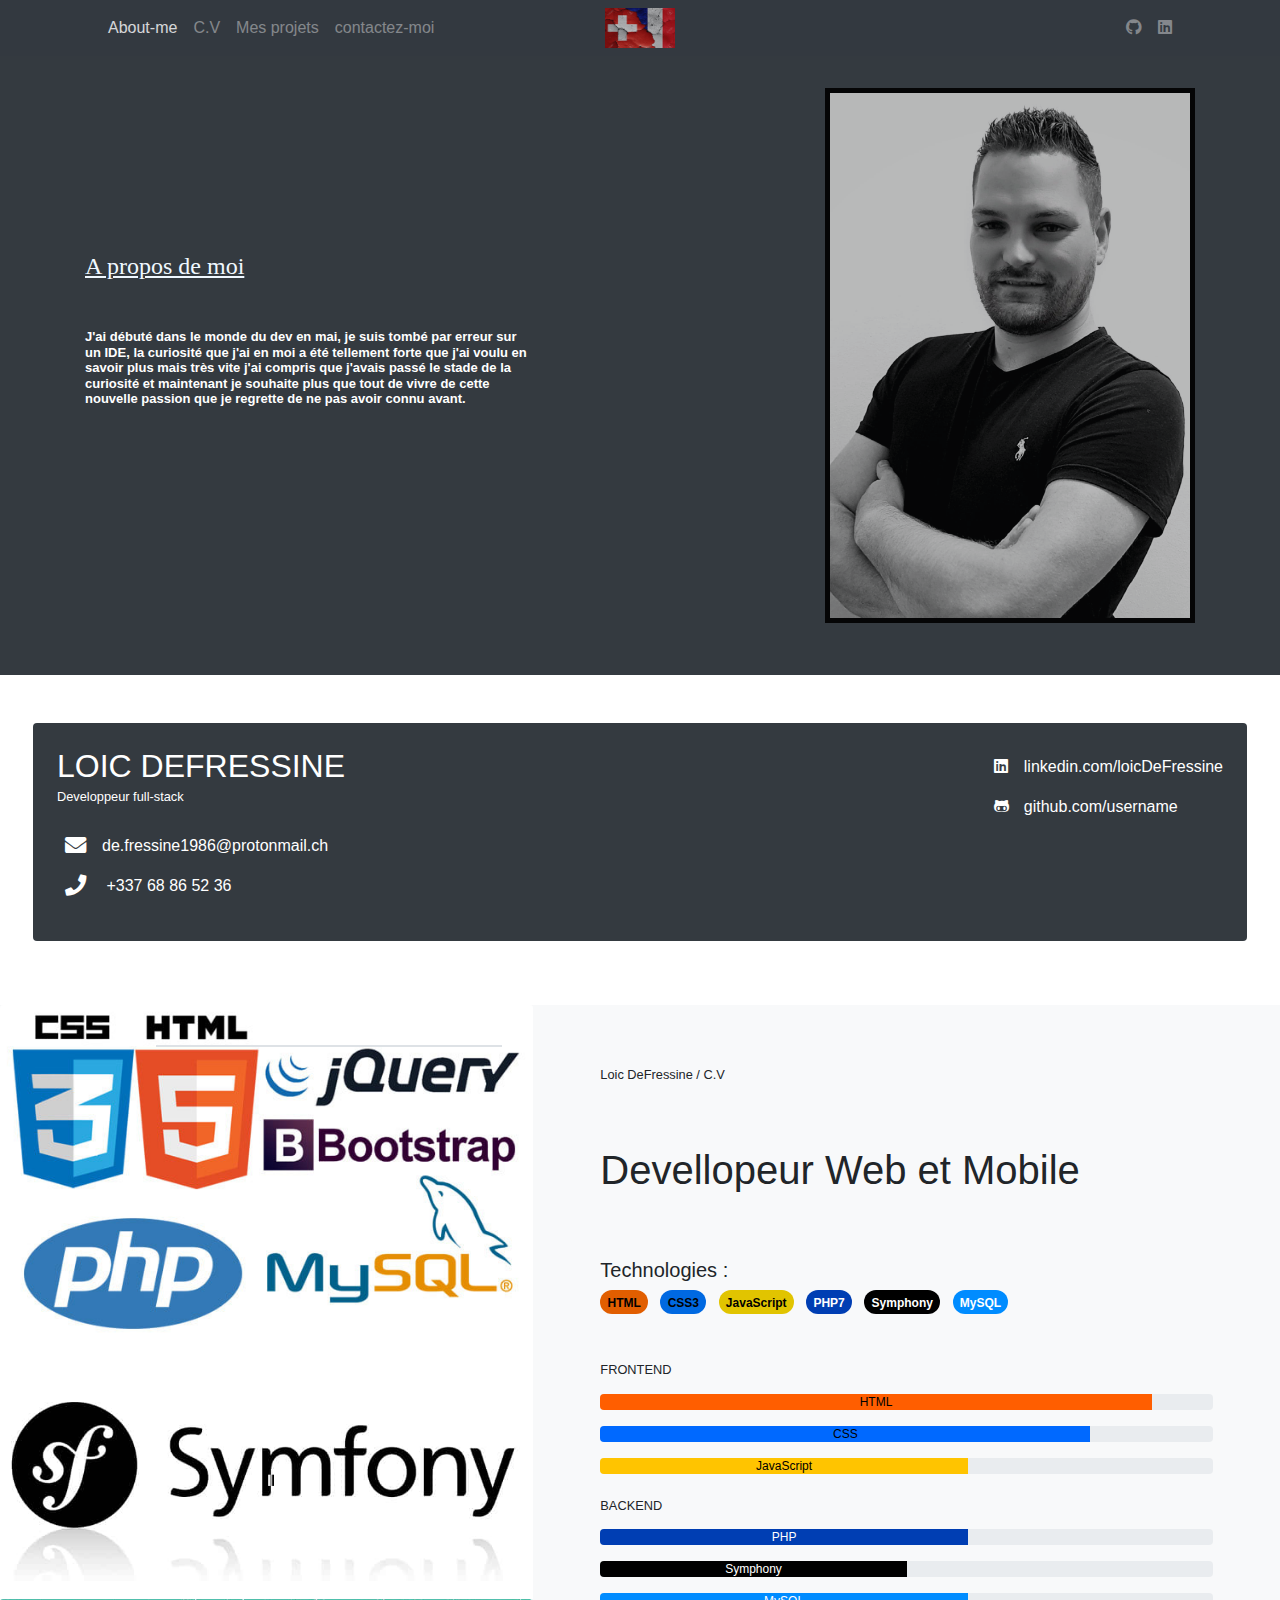
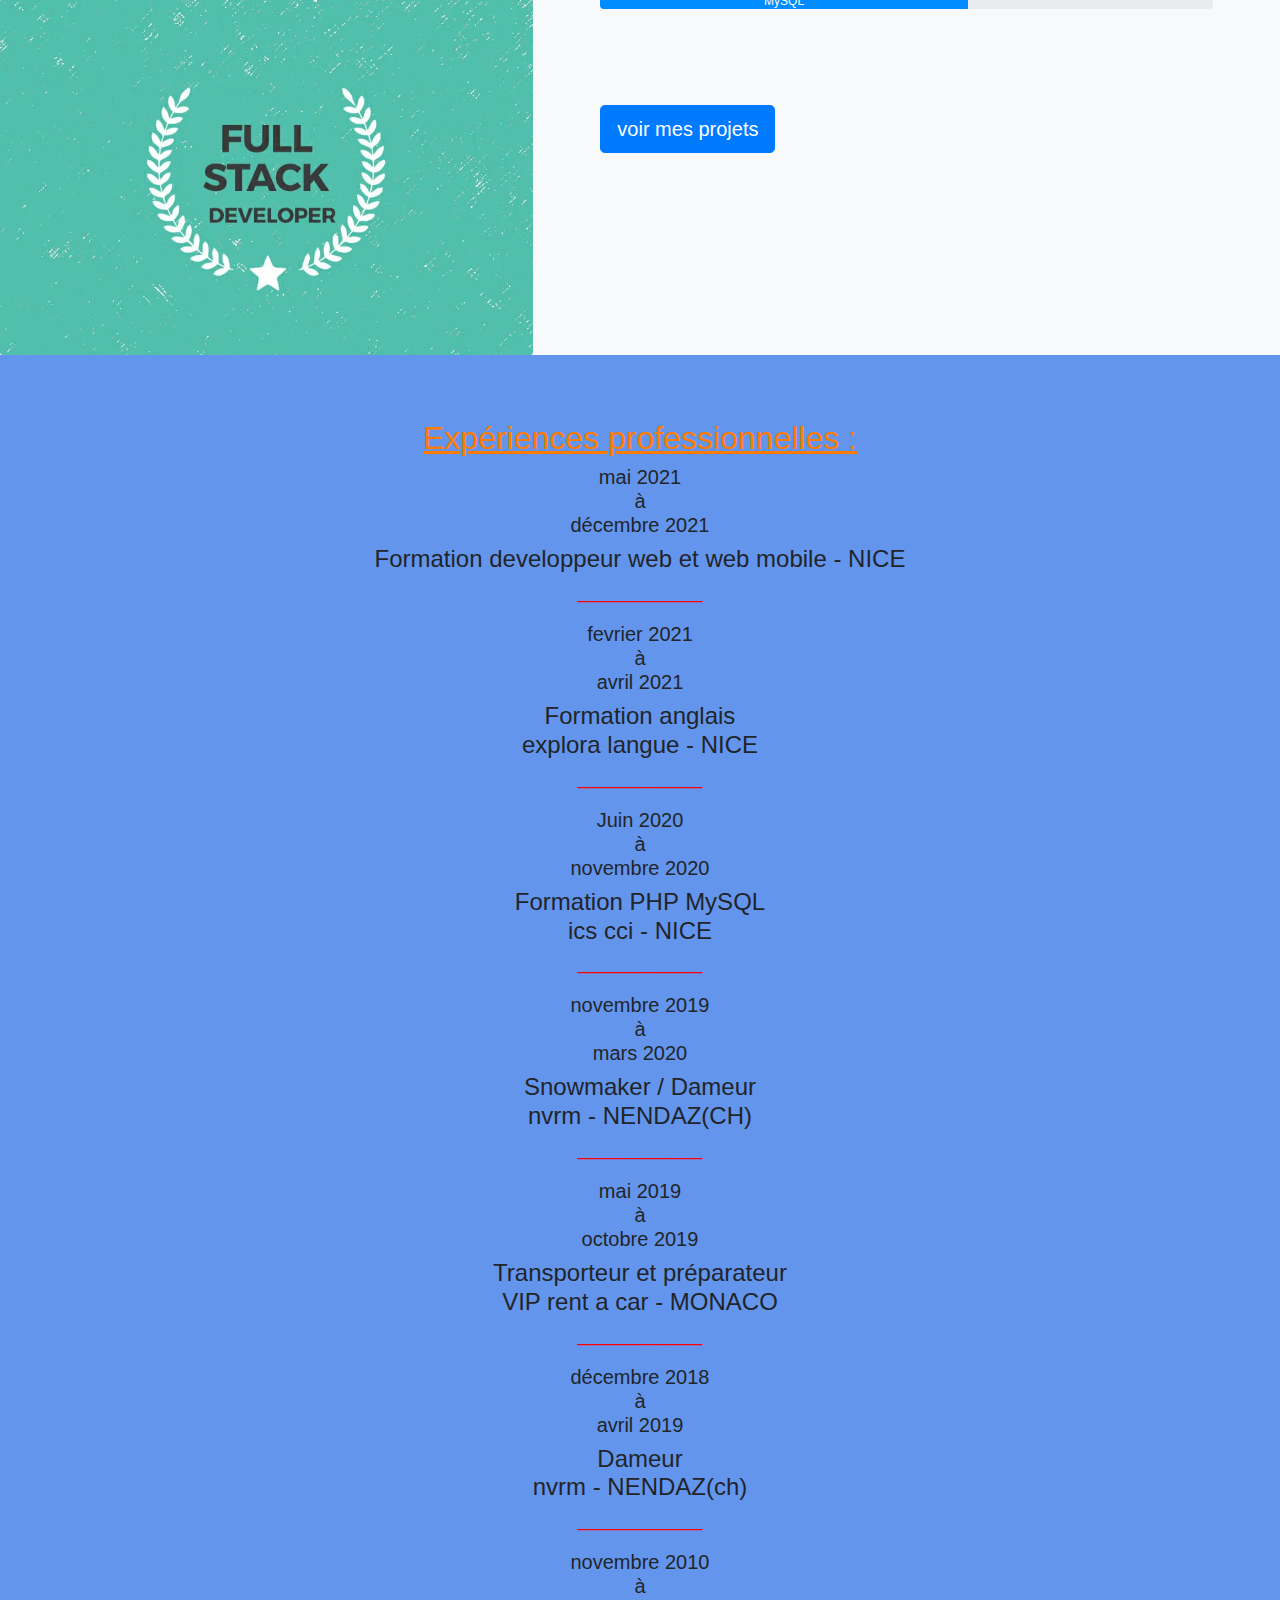
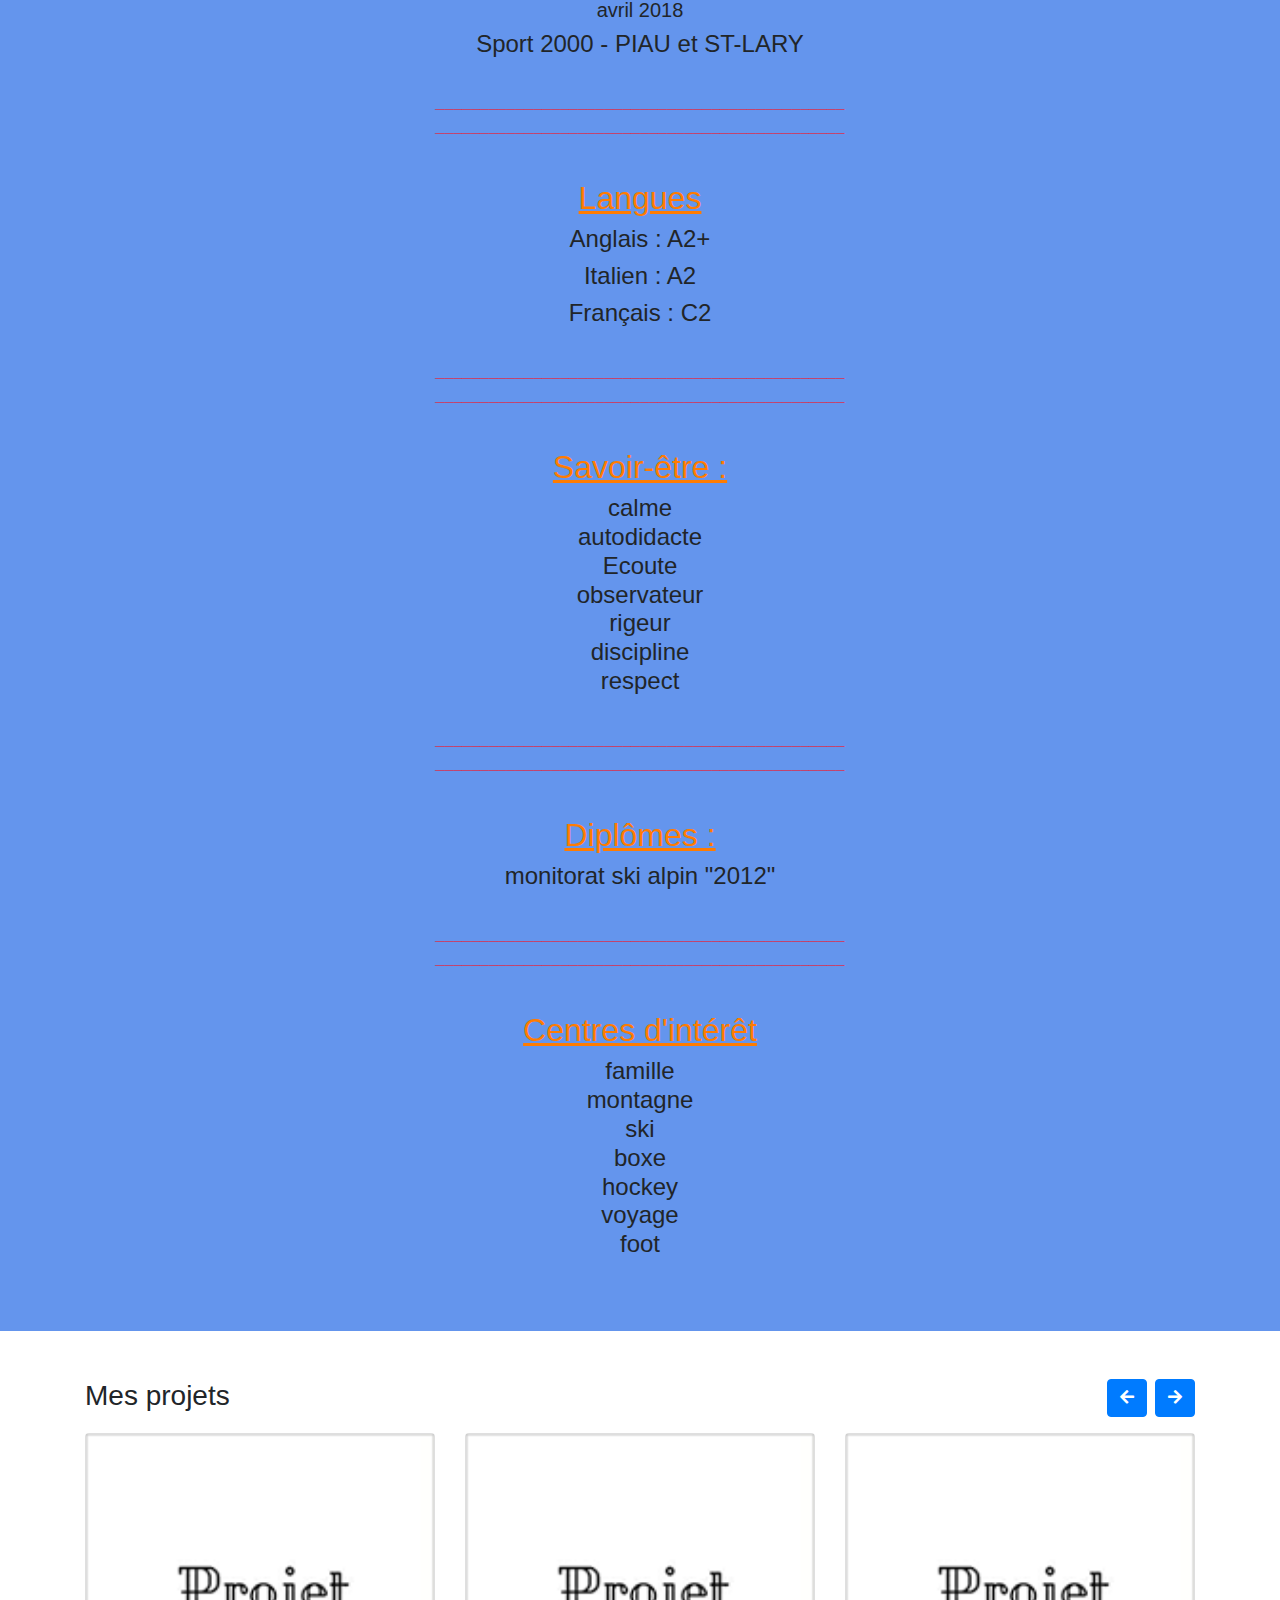
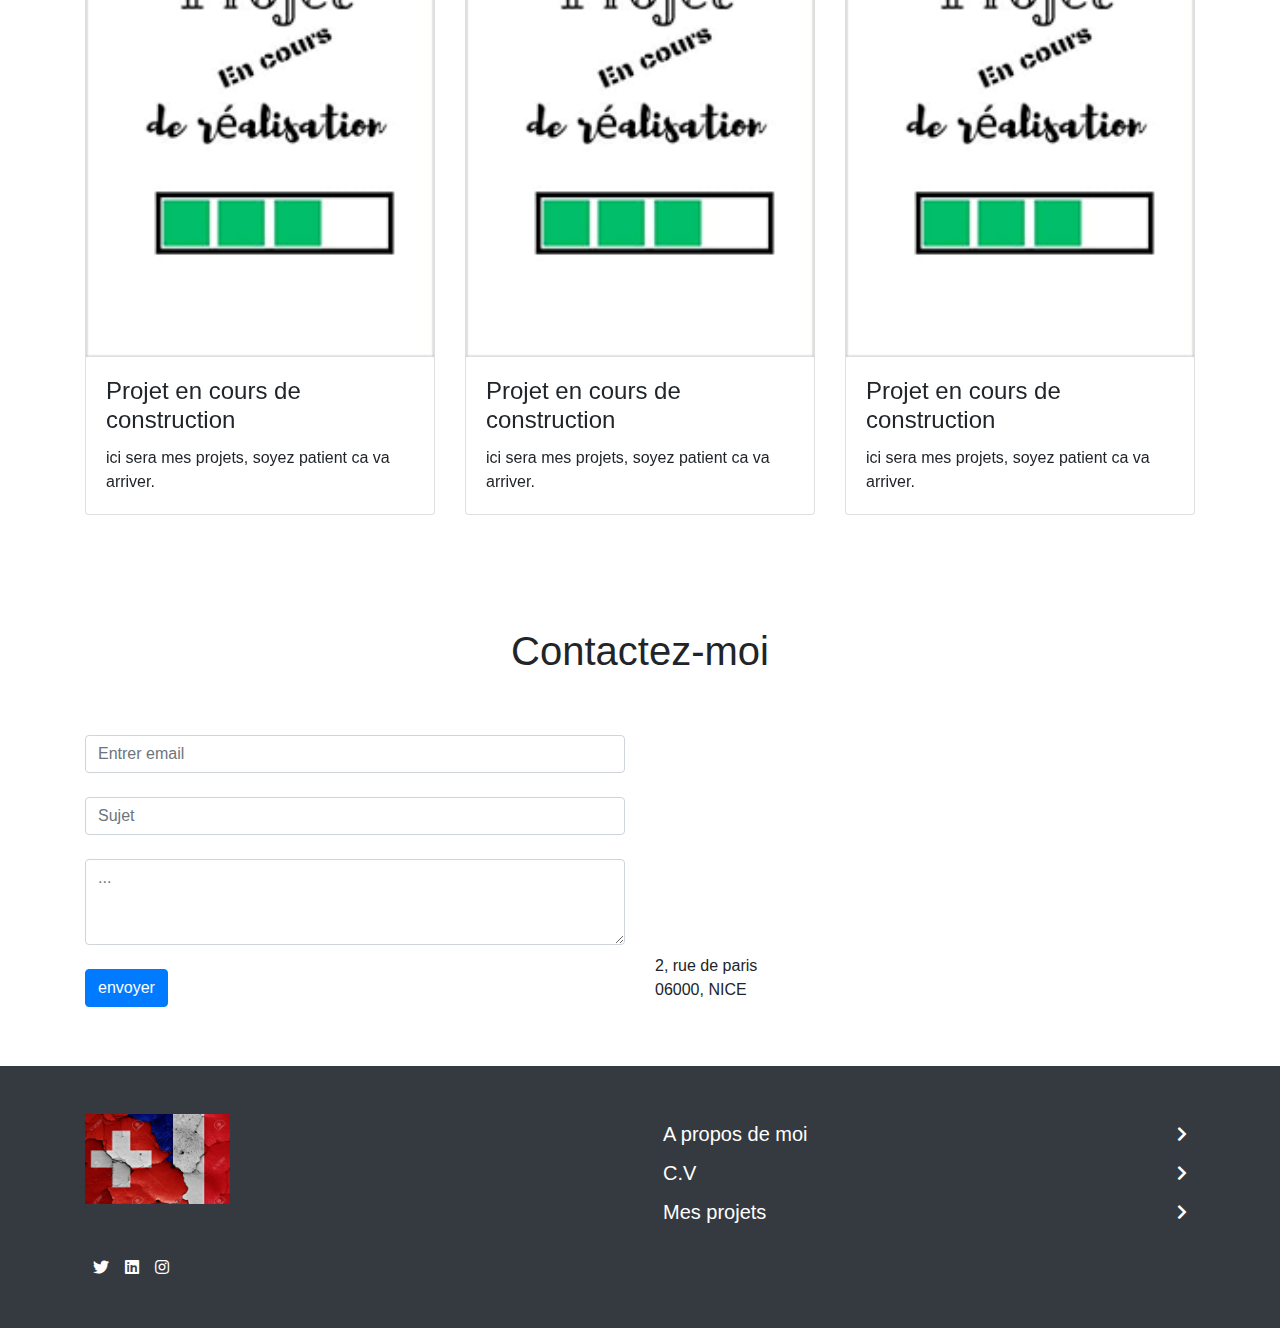
==== cv-loic-bootstrap.html @ dcf383c8 "first commit" ====
<!DOCTYPE html>
<html id="html1">
  <head>
    <meta charset="UTF-8">
    <title>C.V Loic DeFressine</title>
    <head>
      <meta charset="utf-8">
      <meta name="viewport" content="width=device-width, initial-scale=1, shrink-to-fit=no">
      <meta name="description" content="">
      <meta name="author" content="">
      <link rel="stylesheet" href="style.css">
      <link rel="icon" href="favicon.ico">
      <link rel="stylesheet" href=" https://stackpath.bootstrapcdn.com/bootstrap/4.1.3/css/bootstrap.min.css ">
      <link rel="stylesheet" href="https://use.fontawesome.com/releases/v5.2.0/css/all.css">

      <!-- Plugins -->
    </head>
    <body>
      <nav id="nav" class="navbar navbar-dark bg-dark navbar-expand-md ">
        <div class="container">
          <button class="navbar-toggler" type="button" data-toggle="collapse" data-target="#navbarNav10" aria-controls="navbarNav10" aria-expanded="false" aria-label="Toggle navigation">
            <span class="navbar-toggler-icon"></span>
          </button>
          <div class="col-4 col-sm-2 text-center order-lg-6">
            <a href="#">
              <img src="franco-suisse.jpg" height="40" width="70" alt="image">
            </a>
          </div>
          <div id="navbar-haut" class="collapse navbar-collapse col-12 col-md-5 order-lg-1" id="navbarNav10">
            <ul class="navbar-nav col-5">
              <li class="nav-item active">
                <a class="nav-link" href="#"> About-me<span class="sr-only">(current)</span></a>
              </li>
              <li class="nav-item">
                <a class="nav-link" href="#ancre1">C.V</a>
              </li>
              <li class="nav-item">
                <a class="nav-link" href="#mesProjets">Mes projets</a>
              </li>
              <li class="nav-item">
                <a class="nav-link" href="#contacterMoi">contactez-moi</a>
              </li>
            </ul>
          </div>
          <ul class="navbar-nav justify-content-end col-sm-5 order-lg-12 d-none d-md-flex">
            <!-- <li class="nav-item">
              <a class="nav-link" href="#">
                <i class="fab fa-twitter"></i>
              </a>
            </li> -->
            <li class="nav-item">
              <a class="nav-link" href="#">
                <i class="fab fa-github"></i>
              </a>
            <!-- </li>
            <li class="text-white mx-2">
              <a href="https://www.linkedin.com/in/de-fressine-loic-98abb7186">
                <i class="fab fa-linkedin text-white"></i>
              </a>
            </li> -->
            <li class="nav-item">
              <a class="nav-link" href="https://www.linkedin.com/in/de-fressine-loic-98abb7186">
                <i class="fab fa-linkedin"></i>
              </a>
            </li>
          </ul>
        </div>
      </nav>
      <section class="pt-5 pb-0 mt-0 align-items-center d-flex bg-dark cover ov-hidden" style="background-size: cover; min-height: 75vh; background-image: url(&quot;https://images.unsplash.com/photo-1477346611705-65d1883cee1e?ixlib=rb-0.3.5&amp;q=80&amp;fm=jpg&amp;crop=entropy&amp;cs=tinysrgb&amp;w=1980&amp;fit=max&amp;ixid=eyJhcHBfaWQiOjMyMDc0fQ&amp;s=c0d43804e2c7c93143fe8ff65398c8e9&quot;);">
        <div class="container  ">
          <div class="row align-items-center justify-content-between">
            <div class="col-12 col-md-5 pb-5 ">
              <h1 id="aProposDeMoi">A propos de moi</h1>
              <h1 id="aProposDeMoi1" class="  text-white mb-3 mt-5"><strong>J'ai débuté dans le monde du dev en mai, je suis tombé par erreur sur un IDE, la curiosité que j'ai en moi a été tellement forte que j'ai voulu en savoir plus mais très vite j'ai compris que j'avais passé le stade de la curiosité et maintenant je souhaite plus que tout de vivre de cette nouvelle passion que je regrette de ne pas avoir connu avant.</strong></h1>
              <!-- <div class=" d-flex mt-3 mb-1">
                <a class="btn btn-primary btn-raised  btn-lg   mt-md-3 " href="#" role="button">Download Now</a>
              </div> -->
            </div>
            <div id="photo-1" class="col-12 col-md-6   mt-4  ">
              <img id="photo2" alt="image" class="img-fluid d-block mx-auto" src="loulou.jpg">
            </div>
          </div>
        </div>
      </section>
      <div id="ancre1"></div>
      <section class="pt-5 pb-5 pl-5 pr-5">
        <div class="container"></div>
          <div class="row mb-2">
            <div class="media  text-center text-md-left flex-column bg-dark shadow-lg rounded overflow-hidden text-white flex-md-row justify-content-md-around w-100">
              <!-- <img class="mt-3 mt-md-0 mr-md-3 img-fluid mx-auto" src="loic.asso.jpg" alt=""> -->
              <div class="media-body p-4 d-flex flex-column flex-md-row mx-auto mx-lg-0">
                <div class="">
                  <h2 class=" mt-0 mb-1 text-uppercase">Loic DeFressine</h2>
                  <h3 class="mb-3 mb-4 small">Developpeur full-stack</h3>
                  <ul class="list-unstyled">
                    <li class="mb-2">
                      <a class="text-white" href="mailto:de.fressine1986@protonmail.ch">
                        <i class="fa fa-envelope mr-2 p-2 fa-lg"></i>de.fressine1986@protonmail.ch</a>
                    </li>
                    <li>
                      <a class="text-white" href="tel:+337-68-86-52-36">
                        <i class="fa fa-phone mr-2 p-2 fa-lg"></i> +337 68 86 52 36</a>
                    </li>
                  </ul>
                </div>
                <div class="secondary-info ml-md-auto mt-2">
                  <ul class=" list-unstyled">
                    <li class="mb-3">
                      <a class="text-white" href="https://www.linkedin.com/in/de-fressine-loic-98abb7186"><span class="fa-container text-center mr-2"><i class="fab fa-linkedin fa-fw"></i> </span>linkedin.com/loicDeFressine</a>
                    </li>
                    <li class="mb-3">
                      <a class="text-white" href="#"><span class="fa-container text-center mr-2"><i class="fab fa-github-alt fa-fw"></i> </span>github.com/username</a>
                    </li>
                    <!-- <li class="mb-3">
                      <a class="text-white" href="#"><span class="fa-container text-center mr-2"> <i class="fab fa-codepen fa-fw"></i> </span>codepen.io/username/</a>
                    </li>
                    <li>
                      <a class="text-white" href="#"><span class="fa-container text-center mr-2"><i class="fa fa-globe"></i> </span>yourwebsite.com</a>
                    </li> -->
                  </ul>
                </div>
              </div>
            </div>
          </div>
        </div>
      </section>
      <section class="pt-2 pb-0">
        <div class="container-fluid m-0 ">
          <div class="row d-md-flex-row  overflow-hidden">
            <div class="col-md-5  p-0 col-12 bg-light d-flex overflow-hidden ">
              <div class="card p-0   w-100 h-100 text-light   border-0 ">
                  <img class="card-img h-100 w-100" src="use-html-css-php-and-mysql-to-develop-your-website.jfif"
                  alt="Card image">
                  <img class="card-img h-100 w-100" src="logo-symfony-2.jpg"
                  alt="Card image">
                  <img class="card-img h-100 w-100" src="Blog_Full-stack-dev.jpg.webp"
                  alt="Card image">
                <div class="card-img-overlay p-1 p-md-3    ">
                  <div class="position-relative  w-100 h-25  d-flex">
                    <div class="container-fluid align-self-start   mt-2 mb-2">
                      <div class="row">
                        <div class="col-5 col-md-3">
                          <h4 class="mt-1"></h4>
                        </div>
                        <div class="col-md-9 col-7 text-right">
                          <div class="row align-items-center">
                            <div class="col-12 align-self-center">
                              <hr class="border border-border-light mt-3">
                            </div>
                          </div>
                        </div>
                      </div>
                    </div>
                  </div>
                  <div class="position-relative  w-100 h-50  d-flex">
                    <div class="container-fluid align-self-center   mt-5 mb-2">
                      <div class="row">
                        <div class="col-12">
                        </div>
                      </div>
                    </div>
                  </div>
                  <div class="position-relative  w-100  h-25 d-flex">
                    <div class="container-fluid align-self-end  mt-5 mb-2">
                      <div class="row">
                        <div class="col-md-6 col-7">
                          <div class=" pt-0 d-inline-block">
                            <!-- <a href="#" role="button" class=" btn btn-link mr-2">
                              <i class="fab fa-twitter fa-lg text-light" aria-hidden="true"></i>
                            </a>
                            <a href="#" role="button" class=" btn btn-link mr-2">
                              <i class="fab fa-facebook fa-lg text-light" aria-hidden="true"></i>
                            </a> -->
                            <!-- <a href="#" role="button" class=" btn btn-link mr-2">
                              <i class="fab fa-linkedin fa-lg text-light" aria-hidden="true"></i>
                            </a> -->
                          </div>
                        </div>
                        <!-- <div class="col-md-6 col-5 text-right">
                          <a href="#" class="btn btn-outline-light">Hire me now</a>
                        </div> -->
                      </div>
                    </div>
                  </div>
                </div>
              </div>
            </div>
            <div class="col-md-7  pb-5 overflow-hidden bg-light">
              <div class="container-fluid p-md-1 d-flex align-items-center h-100">
                <div class="row justify-content-center align-items-center h-100">
                  <div class="col-md-12  pt-5 pt-md-1 pb-5 overflow-hidden bg-light">
                    <div class="container-fluid p-md-5 d-flex  h-100">
                      <div class="row justify-content-md-start align-items-center">
                        <div class="col-md-12">
                          <h3 class="small">Loic DeFressine / C.V</h3>
                          <h1 class="  mb-5 pt-md-2 pt-sm-4"><!--Mon experience de-->
                            <br>Devellopeur <!--&amp;--> Web et Mobile </h1>
                          <!-- <p>zone de texte</p> -->
                          <h5 class="pt-3">Technologies :</h5>
                          <ul class="list-inline">
                            <li id="badge-html" class="list-inline-item"><span class="badge  badge-pill">HTML</span></li>
                            <li id="badge-css3" class="list-inline-item"><span class="badge  badge-pill">CSS3</span></li>
                            <li id="badge-js" class="list-inline-item"><span class="badge  badge-pill">JavaScript</span></li>
                            <li id="badge-php" class="list-inline-item"><span class="badge  badge-pill">PHP7</span></li>
                            <li id="badge-symphony" class="list-inline-item"><span class="badge  badge-pill">Symphony</span></li>
                            <li id="badge-mysql" class="list-inline-item"><span class="badge  badge-pill">MySQL</span></li>
                          </ul>
                        </div>
                        <div class="col-12 col-md-12 pt-md-2">
                          <h5 class="mt-md-4 mb-3 small text-uppercase">Frontend</h5>
                          <div class="progress mb-3 mt-2">
                            <div id="progress-html" class="progress-bar " role="progressbar" style="width: 90%">
                              <span class="stacked-label">HTML</span>
                            </div>
                          </div>
                          <div  class="progress mb-3 mt-2">
                            <div id="progress-css3" class="progress-bar " role="progressbar" style="width: 80%">
                              <span class="stacked-label">CSS</span>
                            </div>
                          </div>
                          <div class="progress mb-3 mt-2">
                            <div id="progress-js" class="progress-bar " role="progressbar" style="width: 60%">
                              <span class="stacked-label">JavaScript</span>
                            </div>
                          </div>
                          <h5 class="mt-md-4 mb-3 small text-uppercase">Backend</h5>
                          <div class="progress mb-3 mt-2">
                            <div id="progress-php" class="progress-bar " role="progressbar" style="width: 60%">
                              <span class="stacked-label">PHP</span>
                            </div>
                          </div>
                          <div class="progress mb-3 mt-2">
                            <div id="progress-symphony" class="progress-bar " role="progressbar" style="width: 50%">
                              <span class="stacked-label">Symphony</span>
                            </div>
                          </div>
                          <div class="progress mb-3 mt-2">
                            <div id="progress-mysql" class="progress-bar " role="progressbar" style="width: 60%">
                              <span class="stacked-label">MySQL</span>
                            </div>
                          </div>
                          <p class="mt-md-5 mt-5 mb-5 pt-5">
                            <a href="#mesProjets" class="btn btn-primary btn-lg shadow-lg">voir mes projets</a>
                          </p>
                        </div>
                      </div>
                    </div>
                  </div>
                </div>
              </div>
            </div>
          </div>
        </div>
      </section>
    <div class="xp-pro69" >  
      <div><br/><p style="color:red;"><strong>     </strong></p><br></div>
      <section>
      <!-- <div id="xp_pro"> -->
          <h2 class="xp" style="color: rgb(255, 124, 1)"><u> Expériences professionnelles : </u></h2>
      
          <h5> mai 2021 <br>à<br> décembre 2021</h5>
          <h4> Formation developpeur web et web mobile - NICE</h4>
          <p style="color:red;">______________</p>
          
          <h5> fevrier 2021 <br>à<br> avril 2021</h5>
          <h4> Formation anglais <br> explora langue - NICE</h4>
          <p style="color:red;">______________</p>

          <h5>Juin 2020 <br>à<br> novembre 2020</h5>
          <h4> Formation PHP MySQL <br> ics cci - NICE </h4>
          <p style="color:red;">______________</p>

          <h5> novembre 2019 <br>à<br> mars 2020</br></h5>
          <h4> Snowmaker / Dameur <br> nvrm - NENDAZ(CH)</h4>
          <p style="color:red;">______________</p>

          <h5> mai 2019 <br>à<br> octobre 2019</h5>
          <h4> Transporteur  et préparateur <br> VIP rent a car - MONACO </h4>
          <p style="color:red;">______________</p>

          <h5> décembre 2018 <br>à<br> avril 2019</h5>
          <h4> Dameur <br> nvrm - NENDAZ(ch)</h4>
          <p style="color:red;">______________</p>

          <h5> novembre 2010 <br>à<br> avril 2018</h5>
          <h4> Sport 2000 - PIAU et ST-LARY</h4>
      <!-- </div> -->
      </section>
        <div><br/><p style="color:red;"><strong>______________________________________________<br/>______________________________________________</strong></p><br></div>
        <section >
          <div id="box-langue">
              <div>
                  <h2 class="langue" style="color: rgb(255, 124, 1)"><u> Langues </u></h2>
              </div>
              <div class="niveau">
                  <h4> Anglais :  A2+ </h4>
                  <h4> Italien :  A2 </h4>
                  <h4> Français : C2 </h4>
              </div>
          </div>
        </section>
        <div><br/><p style="color:red;"><strong>______________________________________________<br/>______________________________________________</strong></p><br></div>
      <section>
        <div id="savoir-etre">  
          <h2 class="langue" style="color: rgb(255, 124, 1)"><u> Savoir-être : </u></h2>
          <h4> calme<br> autodidacte<br> Ecoute<br> observateur<br> rigeur<br> discipline<br> respect</h4>
        </div>
      </section>
      <div><br/><p style="color:red;"><strong>______________________________________________<br/>______________________________________________</strong></p><br></div>
      <section>
        <div id="diplome">
          <h2 class="langue" style="color: rgb(255, 124, 1)"><u> Diplômes : </u></h2>
          <!-- <h4> CQP agent négociateur immobililer "2014" </h4> -->
          <h4 class="dip1"> monitorat ski alpin "2012" </h4>
        </div>   
      </section>
      <div><br/><p style="color:red;"><strong>______________________________________________<br/>______________________________________________</strong></p><br></div>
      <section>
        <div id="centre-interet">    
          <h2 class="langue" style="color: rgb(255, 124, 1)"><u> Centres d'intérêt </u></h2>
          <h4> famille<br> montagne<br> ski<br> boxe<br> hockey<br> voyage<br> foot</h4>
        </div>  
      </section>
      <div><br/><p style="color:red;"><strong>     </strong></p><br></div>
    </div>
      <!-- <section class="pt-5 pb-5 bg-dark text-white">
        <div class="container">
          <div class="row text-left d-flex align-items-center">
            <div class="col-12 col-md-7 pl-md-5">
              <div class="">
                <h2 class="mb-3">Work Experience</h2>
                <p class="text-h3">Fusce dapibus, tellus ac cursus commodo, tortor mauris condimentum nibh, ut fermentum massa justo sit amet risus. Separated they live in Bookmarksgrove right at the coast of the Semantics</p>
                <p class="text-h3 mt-4">
                  <a href="http://bootstraptor.com">Read More</a>
                </p>
              </div>
            </div>
            <div class="col-12 col-md-5">
              <h4 class="mb-3 ">Skills &amp; Tools</h4>
              <div class="progress mb-3 mt-2">
                <div class="progress-bar" role="progressbar" style="width: 60%">
                  <span class="stacked-label">HTML</span>
                </div>
              </div>
              <div class="progress mb-3 mt-2">
                <div class="progress-bar " role="progressbar" style="width: 70%">
                  <span class="stacked-label">CSS</span>
                </div>
              </div>
              <div class="progress mb-3 mt-2">
                <div class="progress-bar " role="progressbar" style="width: 80%">
                  <span class="stacked-label">JavaScript</span>
                </div>
              </div>
              <div class="progress mb-3 mt-2">
                <div class="progress-bar " role="progressbar" style="width: 70%">
                  <span class="stacked-label">PHP</span>
                </div>
              </div>
            </div>
          </div>
        </div>
      </section>
      <section class="pt-5 pb-5">
        <div class="container">
          <div class="row align-items-center">
            <div class="col-md-3 text-center">
              <a class="w-100 h-100 d-block " href="#">
                <img src="http://via.placeholder.com/320/5fa9f8/fff" style="" class="rounded img-fluid shadow">
              </a>
            </div>
            <div class="col-md-6">
              <h3 class="mb-3 mt-3">About me</h3>
              <p>Lorem ipsum dolor sit amet, consectetur adipiscing elit. Duis pharetra varius quam sit amet vulputate. Quisque mauris augue, molestie tincidunt condimentum vitae, gravida a libero. Aenean sit amet felis dolor, in sagittis nisi. Sed ac orci
                quis tortor imperdiet venenatis. Duis elementum auctor accumsan. Aliquam in felis sit amet augue.</p>
              <h5 class="">Technologies used:</h5>
              <ul class="list-inline">
                <li class="list-inline-item"><span class="badge badge-primary badge-pill">Angular</span></li>
                <li class="list-inline-item"><span class="badge badge-primary badge-pill">Python</span></li>
                <li class="list-inline-item"><span class="badge badge-primary badge-pill">jQuery</span></li>
                <li class="list-inline-item"><span class="badge badge-primary badge-pill">Webpack</span></li>
                <li class="list-inline-item"><span class="badge badge-primary badge-pill">HTML/SASS</span></li>
                <li class="list-inline-item"><span class="badge badge-primary badge-pill">PostgresSQL</span></li>
              </ul>
            </div>
            <div class="col-12 col-md-3">
              <h5 class="mb-3 ">Skills &amp; Tools</h5>
              <div class="progress mb-3 mt-2">
                <div class="progress-bar" role="progressbar" style="width: 60%">
                  <span class="stacked-label">HTML</span>
                </div>
              </div>
              <div class="progress mb-3 mt-2">
                <div class="progress-bar " role="progressbar" style="width: 70%">
                  <span class="stacked-label">CSS</span>
                </div>
              </div>
              <div class="progress mb-3 mt-2">
                <div class="progress-bar " role="progressbar" style="width: 80%">
                  <span class="stacked-label">JavaScript</span>
                </div>
              </div>
              <div class="progress mb-3 mt-2">
                <div class="progress-bar " role="progressbar" style="width: 60%">
                  <span class="stacked-label">Pyton</span>
                </div>
              </div>
              <div class="progress mb-3 mt-2">
                <div class="progress-bar " role="progressbar" style="width: 80%">
                  <span class="stacked-label">NodeJs</span>
                </div>
              </div>
              <div class="progress mb-3 mt-2">
                <div class="progress-bar " role="progressbar" style="width: 70%">
                  <span class="stacked-label">PHP</span>
                </div>
              </div>
            </div>
          </div>
        </div>
        <div class=" " style=" ">
        </div>
      </section> -->
      <div id="mesProjets"></div>
      <section  class="pt-5 pb-5">
        <div class="container">
          <div class="row">
            <div class="col-6">
              <h3 class="mb-3">Mes projets</h3>
            </div>
            <div class="col-6 text-right">
              <a class="btn btn-primary mb-3 mr-1" href="#carouselExampleIndicators2" role="button" data-slide="prev">
                <i class="fa fa-arrow-left"></i>
              </a>
              <a class="btn btn-primary mb-3 " href="#carouselExampleIndicators2" role="button" data-slide="next">
                <i class="fa fa-arrow-right"></i>
              </a>
            </div>
            <div class="col-12">
              <div id="carouselExampleIndicators2" class="carousel slide" data-ride="carousel">
                <div class="carousel-inner">
                  <div class="carousel-item">
                    <div class="row">
                      <div class="col-md-4 mb-3">
                        <div class="card">
                          <img class="img-fluid" alt="100%x280" src="projet-en-cours.png">
                          <div class="card-body">
                            <h4 class="card-title">Projet en cours de construction</h4>
                            <p class="card-text">ici sera mes projets, soyez patient ca va arriver.</p>
                          </div>
                        </div>
                      </div>
                      <div class="col-md-4 mb-3">
                        <div class="card">
                          <img class="img-fluid" alt="100%x280" src="projet-en-cours.png">
                          <div class="card-body">
                            <h4 class="card-title">Projet en cours de construction</h4>
                            <p class="card-text">ici sera mes projets, soyez patient ca va arriver.</p>
                          </div>
                        </div>
                      </div>
                      <div class="col-md-4 mb-3">
                        <div class="card">
                          <img class="img-fluid" alt="100%x280" src="projet-en-cours.png">
                          <div class="card-body">
                            <h4 class="card-title">Projet en cours de construction</h4>
                            <p class="card-text">ici sera mes projets, soyez patient ca va arriver.</p>
                          </div>
                        </div>
                      </div>
                    </div>
                  </div>
                  <div class="carousel-item active">
                    <div class="row">
                      <div class="col-md-4 mb-3">
                        <div class="card">
                          <img class="img-fluid" alt="100%x280" src="projet-en-cours.png">
                          <div class="card-body">
                            <h4 class="card-title">Projet en cours de construction</h4>
                            <p class="card-text">ici sera mes projets, soyez patient ca va arriver.</p>
                          </div>
                        </div>
                      </div>
                      <div class="col-md-4 mb-3">
                        <div class="card">
                          <img class="img-fluid" alt="100%x280" src="projet-en-cours.png">
                          <div class="card-body">
                            <h4 class="card-title">Projet en cours de construction</h4>
                            <p class="card-text">ici sera mes projets, soyez patient ca va arriver.</p>
                          </div>
                        </div>
                      </div>
                      <div class="col-md-4 mb-3">
                        <div class="card">
                          <img class="img-fluid" alt="100%x280" src="projet-en-cours.png">
                          <div class="card-body">
                            <h4 class="card-title">Projet en cours de construction</h4>
                            <p class="card-text">ici sera mes projets, soyez patient ca va arriver.</p>
                          </div>
                        </div>
                      </div>
                    </div>
                  </div>
                  <div class="carousel-item">
                    <div class="row">
                      <div class="col-md-4 mb-3">
                        <div class="card">
                          <img class="img-fluid" alt="100%x280" src="projet-en-cours.png">
                          <div class="card-body">
                            <h4 class="card-title">Projet en cours de construction</h4>
                            <p class="card-text">ici sera mes projets, soyez patient ca va arriver.</p>
                          </div>
                        </div>
                      </div>
                      <div class="col-md-4 mb-3">
                        <div class="card">
                          <img class="img-fluid" alt="100%x280" src="projet-en-cours.png">
                          <div class="card-body">
                            <h4 class="card-title">Projet en cours de construction</h4>
                            <p class="card-text">ici sera mes projets, soyez patient ca va arriver.</p>
                          </div>
                        </div>
                      </div>
                      <div class="col-md-4 mb-3">
                        <div class="card">
                          <img class="img-fluid" alt="100%x280" src="projet-en-cours.png">
                          <div class="card-body">
                            <h4 class="card-title">Projet en cours de construction</h4>
                            <p class="card-text">ici sera mes projets, soyez patient ca va arriver.</p>
                          </div>
                        </div>
                      </div>
                    </div>
                  </div>
                </div>
              </div>
            </div>
          </div>
        </div>
      </section>
      <section id="contacterMoi" class="pt-5 pb-5">
        <div class="container">
          <div class="row text-center justify-content-center">
            <div class="col-12 col-md-8 col-lg-7">
              <h1>Contactez-moi</h1>
              <p class="text-h3 mt-3 mb-5"></p>
            </div>
          </div>
          <div class="row">
            <div class="col-12 col-md-8 col-lg m-auto">
              <form>
                <div class="row">
                  <div class="col">
                    <input type="email" class="form-control" placeholder="Entrer email">
                  </div>
                </div>
                <div class="row mt-4">
                  <div class="col">
                    <input type="email" class="form-control" placeholder="Sujet">
                  </div>
                </div>
                <div class="row mt-4">
                  <div class="col">
                    <textarea class="form-control" name="message" rows="3" placeholder="..."></textarea>
                  </div>
                </div>
                <div class="row mt-4">
                  <div class="col">
                    <button type="submit" class="btn btn-primary">envoyer</button>
                  </div>
                </div>
              </form>
            </div>

            <div class="col-12 col-md-8 col-lg pt-5 m-auto pt-lg-0">
              <iframe class="mb-4" src="https://www.google.com/maps/embed?pb=!1m18!1m12!1m3!1d2884.236553521187!2d7.267737115114365!3d43.70563285705721!2m3!1f0!2f0!3f0!3m2!1i1024!2i768!4f13.1!3m3!1m2!1s0x12cddaa927ca643b%3A0x4f7539ef16becc0b!2s2%20Rue%20de%20Paris%2C%2006000%20Nice%2C%20France!5e0!3m2!1sfr!2suk!4v1623537746663!5m2!1sfr!2suk"
                width="100%" height="200" frameborder="0" style="border:0" allowfullscreen=""></iframe>
              <!-- <p><strong>Showroom</strong></p> -->
              <p>
                2, rue de paris
                <br>06000, NICE
              </p>
            </div>
          </div>
        </div>
      </section>
      <section class="mb-0 mt-0">
        <div class="footer text-white">
          <div class="   bg-dark pt-5 pb-5">
            <div class="container">
              <div class="row">
                <div class="col-xl-6 col-lg-5 col-md-4 mb-3 mb-md-0">
                  <a href="#">
                    <img src="franco-suisse.jpg" width="145" height="90" alt="Logo">
                  </a>
                </div>
                <div class="col-xl-6 col-lg-7 col-md-8">
                  <div class="list-group">
                    <a href="#" class="list-group-item p-2 d-flex border-0 justify-content-between align-items-center bg-dark px-0">
                      <div class="d-flex align-items-center">
                        <span class="mb-0 h5 text-white">A propos de moi</span>
                      </div>
                      <i class="fas fa-chevron-right text-white"> </i>
                    </a>
                    <a href="#ancre1" class="list-group-item p-2 border-0 d-flex justify-content-between align-items-center bg-dark px-0">
                      <div class="d-flex align-items-center">
                        <span class="mb-0 h5 text-white">C.V</span>
                      </div>
                      <i class="fas fa-chevron-right text-white"> </i>
                    </a>
                    <a href="#mesProjets" class="list-group-item p-2 border-0 d-flex justify-content-between align-items-center bg-dark px-0">
                      <div class="d-flex align-items-center">
                        <span class="mb-0 h5 text-white">Mes projets</span>
                      </div>
                      <i class="fas fa-chevron-right text-white"> </i>
                    </a>
                  </div>
                  <!-- <ul class="list-unstyled mt-2 mt-md-3">
                    <li class="py-1 pl-2">
                      <a href="#" class="text-white">Support Center</a>
                    </li>
                    <li class="py-1 pl-2">
                      <a href="#" class="text-white">Terms &amp; Conditions</a>
                    </li>
                    <li class="py-1 pl-2">
                      <a href="#" class="text-white">Privacy Policy</a>
                    </li>
                  </ul> -->
                </div>
              </div>
              <div class="row justify-content-between align-items-center mt-3 mt-md-4">
                <div class="col-lg-auto col-12 order-lg-2">
                  <ul class="list-unstyled d-flex mb-lg-0">
                    <!-- <li class="text-white mx-2">
                      <a href="#">
                        <i class="fab fa-facebook text-white"></i>
                      </a>
                    </li> -->
                    <li class="text-white mx-2">
                      <a href="#">
                        <i class="fab fa-twitter text-white"></i>
                      </a>
                    </li>
                    <!-- <li class="text-white mx-2">
                      <a href="#">
                        <i class="fab fa-youtube text-white"></i>
                      </a>
                    </li> -->
                    <li class="text-white mx-2">
                      <a href="https://www.linkedin.com/in/de-fressine-loic-98abb7186">
                        <i class="fab fa-linkedin text-white"></i>
                      </a>
                    </li>
                    <li class="text-white mx-2">
                      <a href="#">
                        <i class="fab fa-instagram text-white"></i>
                      </a>
                    </li>
                  </ul>
                </div>
                <!-- <div class="col order-lg-1">
                  <span class="text-small text-white  ">© 2019 Bootstraptor ABN: 00 000000 000000 and USA License No 0000000000</span>
                </div> -->
              </div>
            </div>
          </div>
        </div>
      </section>

      <!-- jQuery is required -->
      <script src="https://code.jquery.com/jquery-3.2.1.slim.min.js"></script>
      <script src="https://cdnjs.cloudflare.com/ajax/libs/popper.js/1.14.3/umd/popper.min.js"></script>
      <script src="https://stackpath.bootstrapcdn.com/bootstrap/4.1.2/js/bootstrap.min.js"></script>
    </body>
</html>
---- style.css ----
#html1{
    scroll-behavior: smooth;
    
}


#navbar-haut{
    white-space: nowrap;
}
#nav{
    position: fixed;
    width: 100%;
    z-index: 1;
    opacity: 0.8;
} 
#aProposDeMoi{
    font-size: x-large;
    /* font-family: Verdana, Geneva, Tahoma, sans-serif; */
    font-family: cursive;
    color: aliceblue;
    text-decoration: underline;
}
#aProposDeMoi1{
    font-size: small;
    font-family: Verdana, Geneva, Tahoma, sans-serif;
}
#photo-1{
    opacity: 0.9;
    margin-bottom: 4vh;
    max-width: 400px;
    max-height: 650px;
}
#photo2{
    border: solid 5px black;
}
/* .badge-info1{
    background-color: rgb(252, 59, 0), rgb(252, 80, 0);
} */
#progress-html{
    color: rgb(0, 0, 0);
    
    background-color: rgb(255, 94, 0);
}
#progress-css3{
    color: rgb(0, 0, 0);
    background-color: rgb(0, 105, 255);
}
#progress-js{
    color: rgb(0, 0, 0);
    background-color: rgb(255, 196, 0);
}
#progress-php{
    color: rgb(255, 255, 255);
    background-color: rgb(0, 62, 179);
}
#progress-symphony{
    color: rgb(255, 255, 255);
    background-color: rgb(0, 0, 0);
}
#progress-mysql{
    color: rgb(255, 255, 255);
    background-color: rgb(0, 140, 255);
}
#badge-html{
    background-color: rgb(225, 94, 0);
    color: black;
    border-radius: 25px 25px 25px 25px;
}
#badge-css3{
    background-color: rgb(0, 105, 225);
    color: black;
    border-radius: 25px 25px 25px 25px;
}
#badge-js{
    background-color: rgb(225, 196, 0);
    color: black;
    border-radius: 25px 25px 25px 25px;   
}
#badge-php{
    background-color: rgb(0, 62, 179);
    color: rgb(255, 255, 255);
    border-radius: 25px 25px 25px 25px; 
}
#badge-symphony{
    background-color: rgb(0, 0, 0);
    color: rgb(255, 255, 255);
    border-radius: 25px 25px 25px 25px;
}
#badge-mysql{
    background-color: rgb(0, 140, 255);
    color: rgb(255, 255, 255);
    border-radius: 25px 25px 25px 25px;
}
.xp-pro69{
    background-color: rgb(100,149,237);
    /* background: rgb(2,0,36); */

    text-align: center;
}
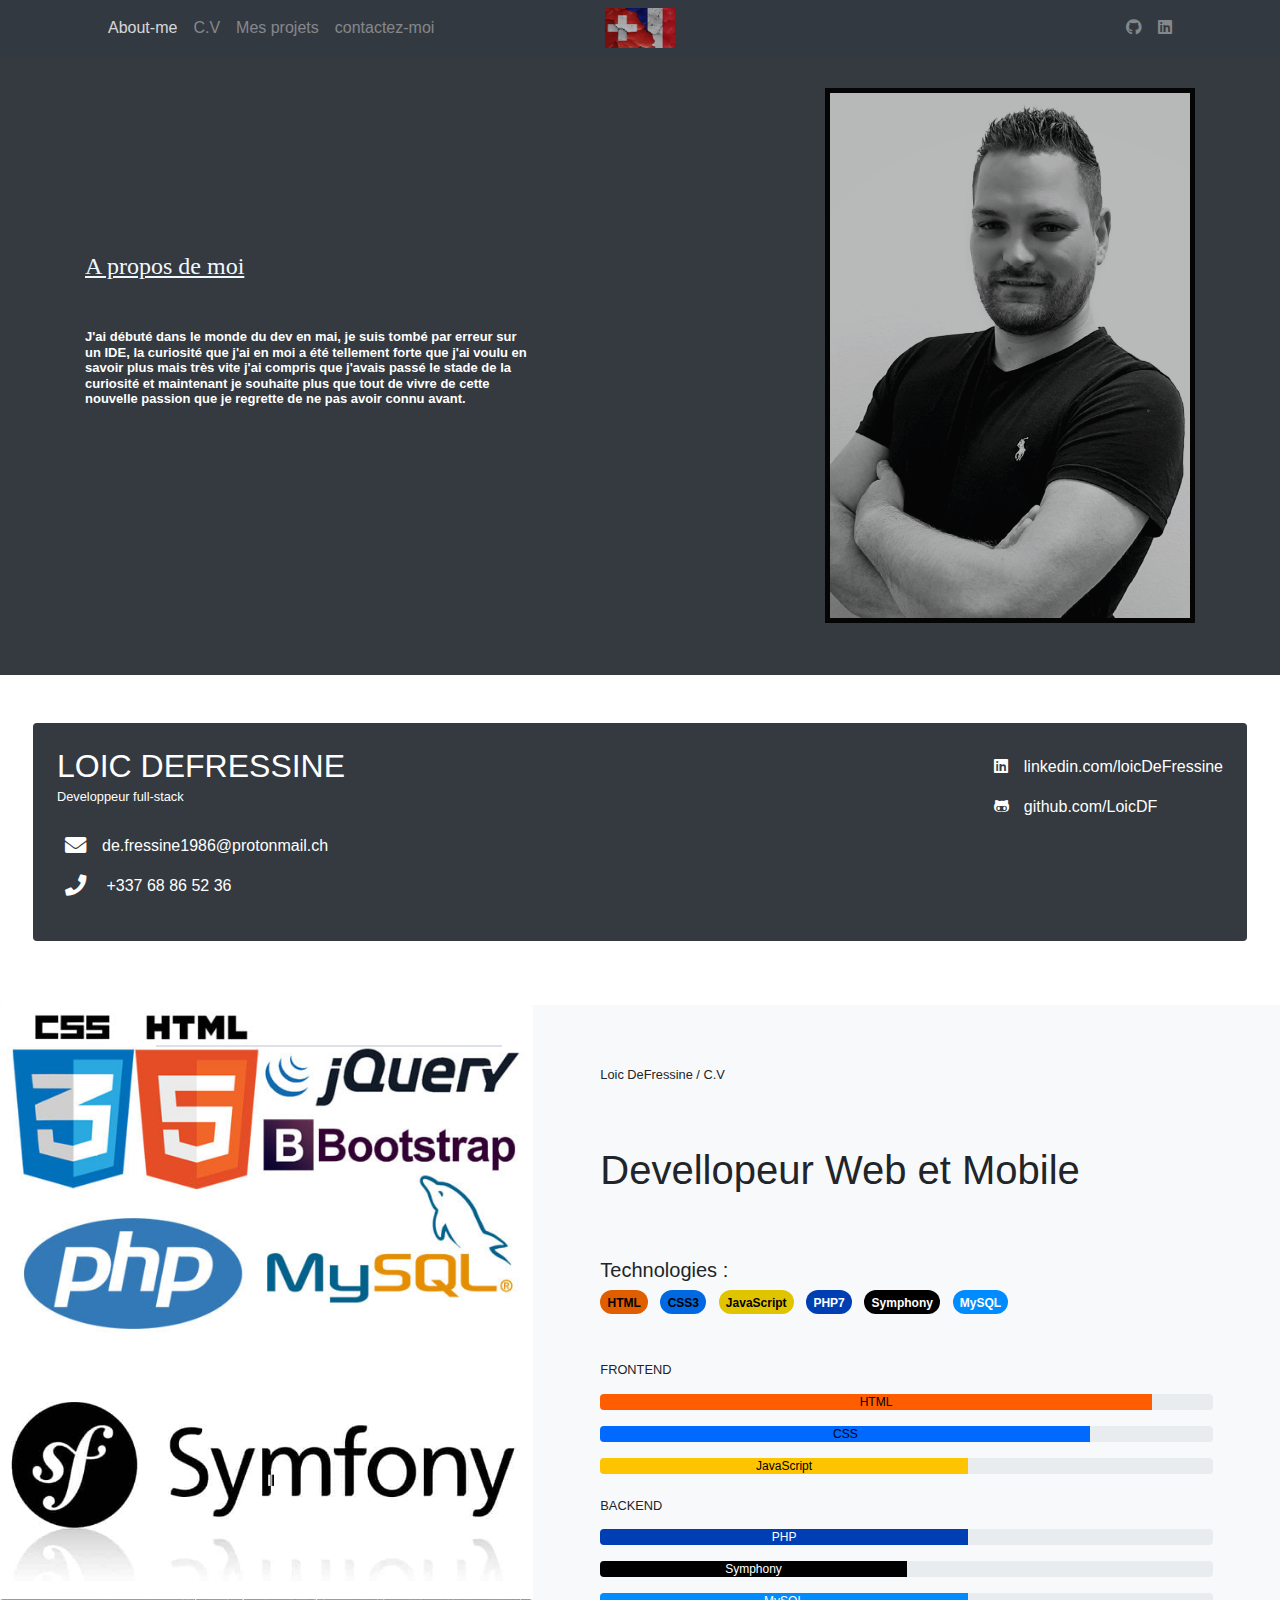
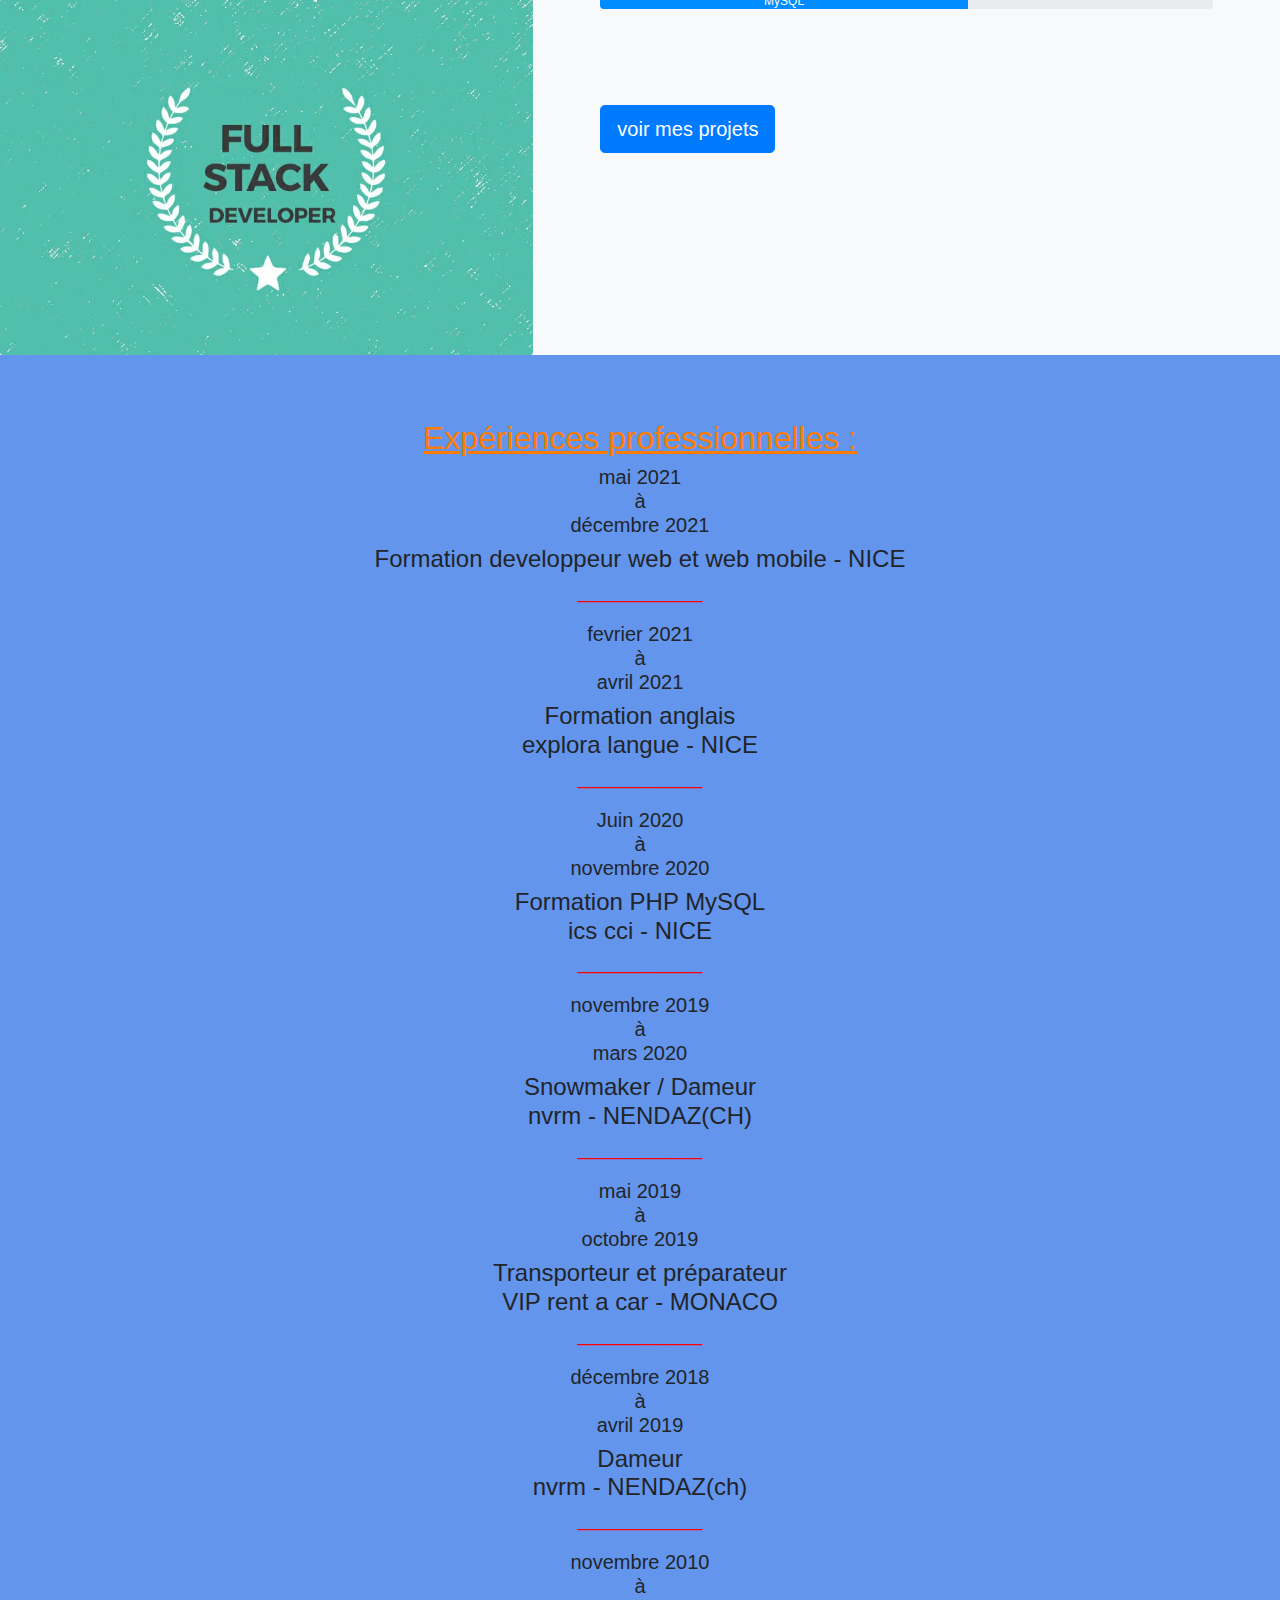
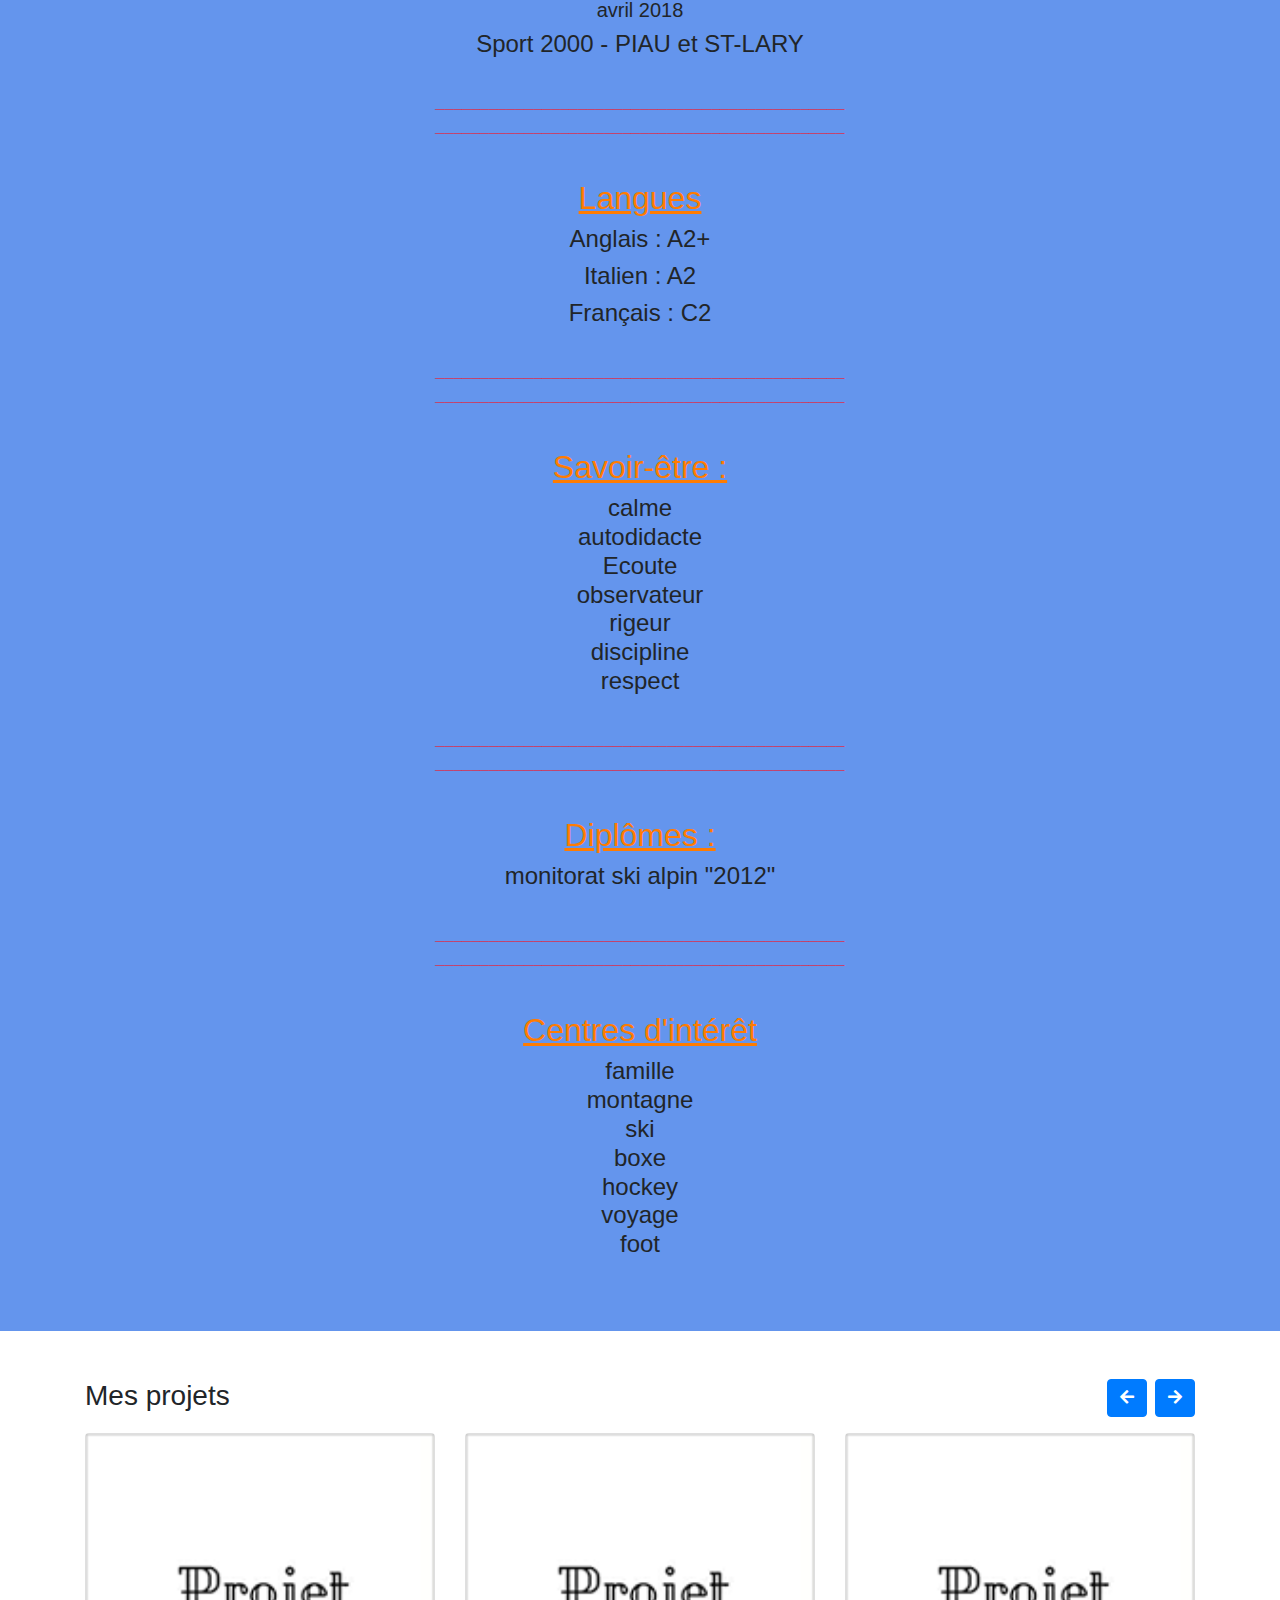
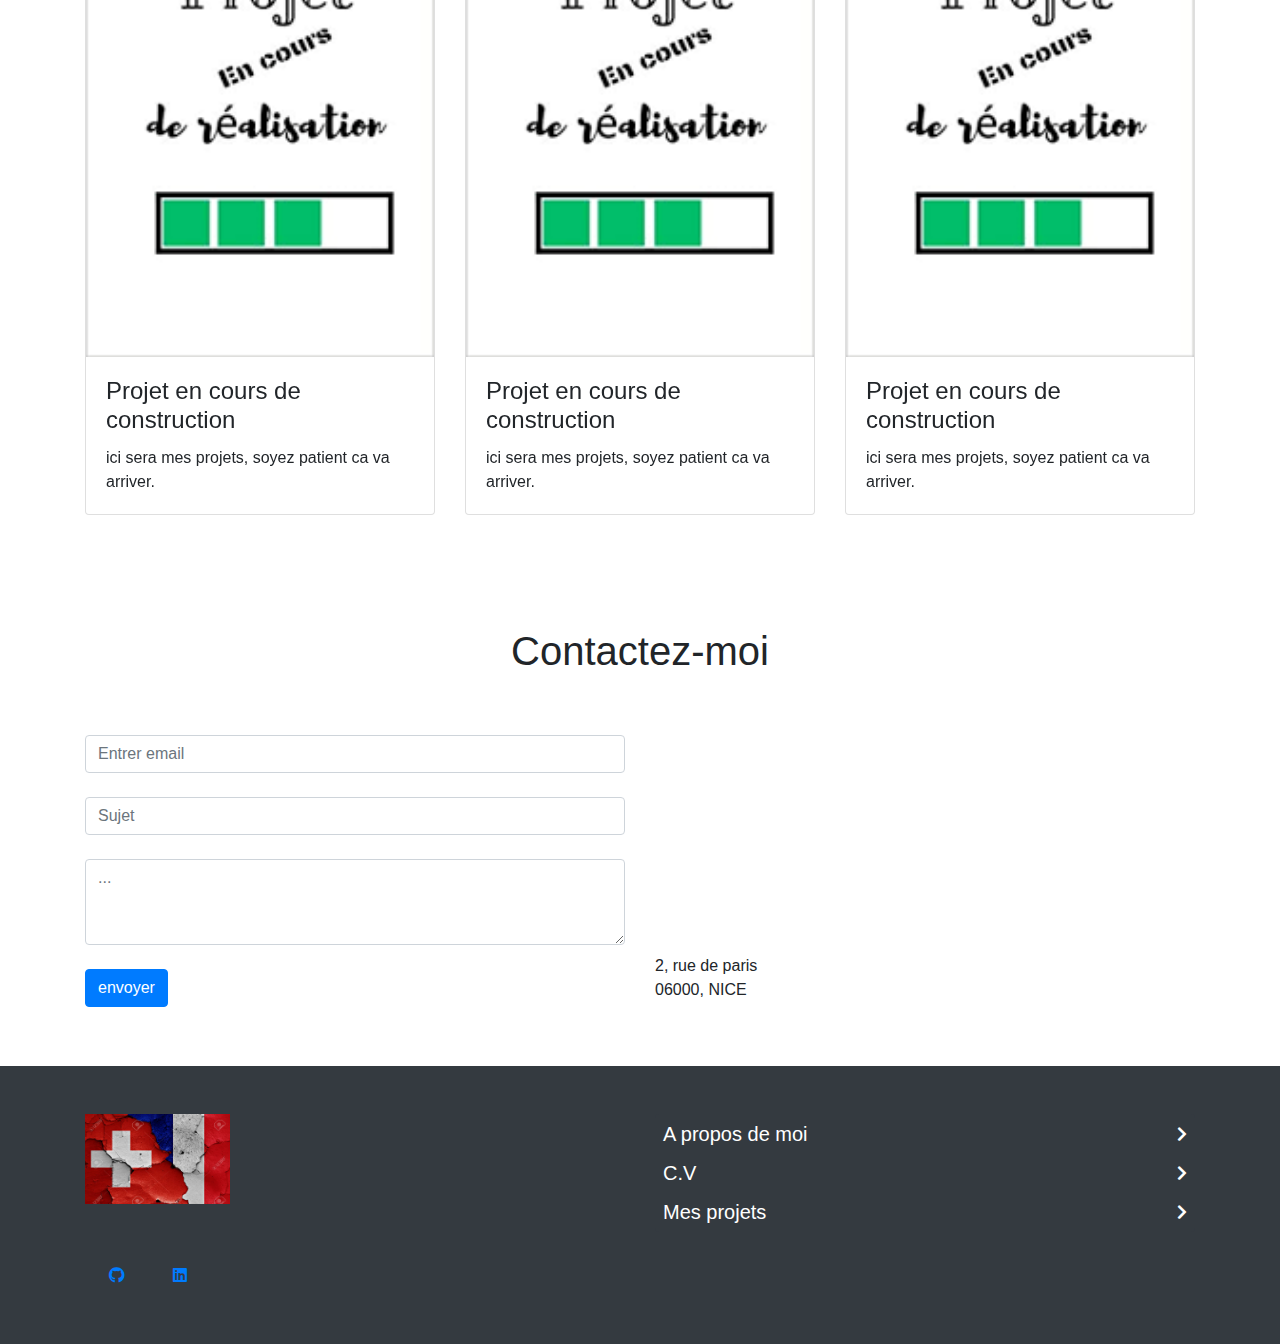
==== commit 8a760e7d: "CV.simplon" ====
--- a/cv-loic-bootstrap.html
+++ b/cv-loic-bootstrap.html
@@ -49,7 +49,7 @@
               </a>
             </li> -->
             <li class="nav-item">
-              <a class="nav-link" href="#">
+              <a class="nav-link" href="https://github.com/LoicDF/CV.simplon.git">
                 <i class="fab fa-github"></i>
               </a>
             <!-- </li>
@@ -109,7 +109,7 @@
                       <a class="text-white" href="https://www.linkedin.com/in/de-fressine-loic-98abb7186"><span class="fa-container text-center mr-2"><i class="fab fa-linkedin fa-fw"></i> </span>linkedin.com/loicDeFressine</a>
                     </li>
                     <li class="mb-3">
-                      <a class="text-white" href="#"><span class="fa-container text-center mr-2"><i class="fab fa-github-alt fa-fw"></i> </span>github.com/username</a>
+                      <a class="text-white" href="https://github.com/LoicDF/CV.simplon.git"><span class="fa-container text-center mr-2"><i class="fab fa-github-alt fa-fw"></i> </span>github.com/LoicDF</a>
                     </li>
                     <!-- <li class="mb-3">
                       <a class="text-white" href="#"><span class="fa-container text-center mr-2"> <i class="fab fa-codepen fa-fw"></i> </span>codepen.io/username/</a>
@@ -637,8 +637,11 @@
                       </a>
                     </li> -->
                     <li class="text-white mx-2">
-                      <a href="#">
+                      <!-- <a href="#">
                         <i class="fab fa-twitter text-white"></i>
+                      </a> -->
+                      <a class="nav-link" href="https://github.com/LoicDF/CV.simplon.git">
+                        <i class="fab fa-github"></i>
                       </a>
                     </li>
                     <!-- <li class="text-white mx-2">
@@ -647,14 +650,14 @@
                       </a>
                     </li> -->
                     <li class="text-white mx-2">
-                      <a href="https://www.linkedin.com/in/de-fressine-loic-98abb7186">
-                        <i class="fab fa-linkedin text-white"></i>
+                      <a class="nav-link" href="https://www.linkedin.com/in/de-fressine-loic-98abb7186">
+                        <i class="fab fa-linkedin "></i>
                       </a>
                     </li>
                     <li class="text-white mx-2">
-                      <a href="#">
+                      <!-- <a href="#">
                         <i class="fab fa-instagram text-white"></i>
-                      </a>
+                      </a> -->
                     </li>
                   </ul>
                 </div>
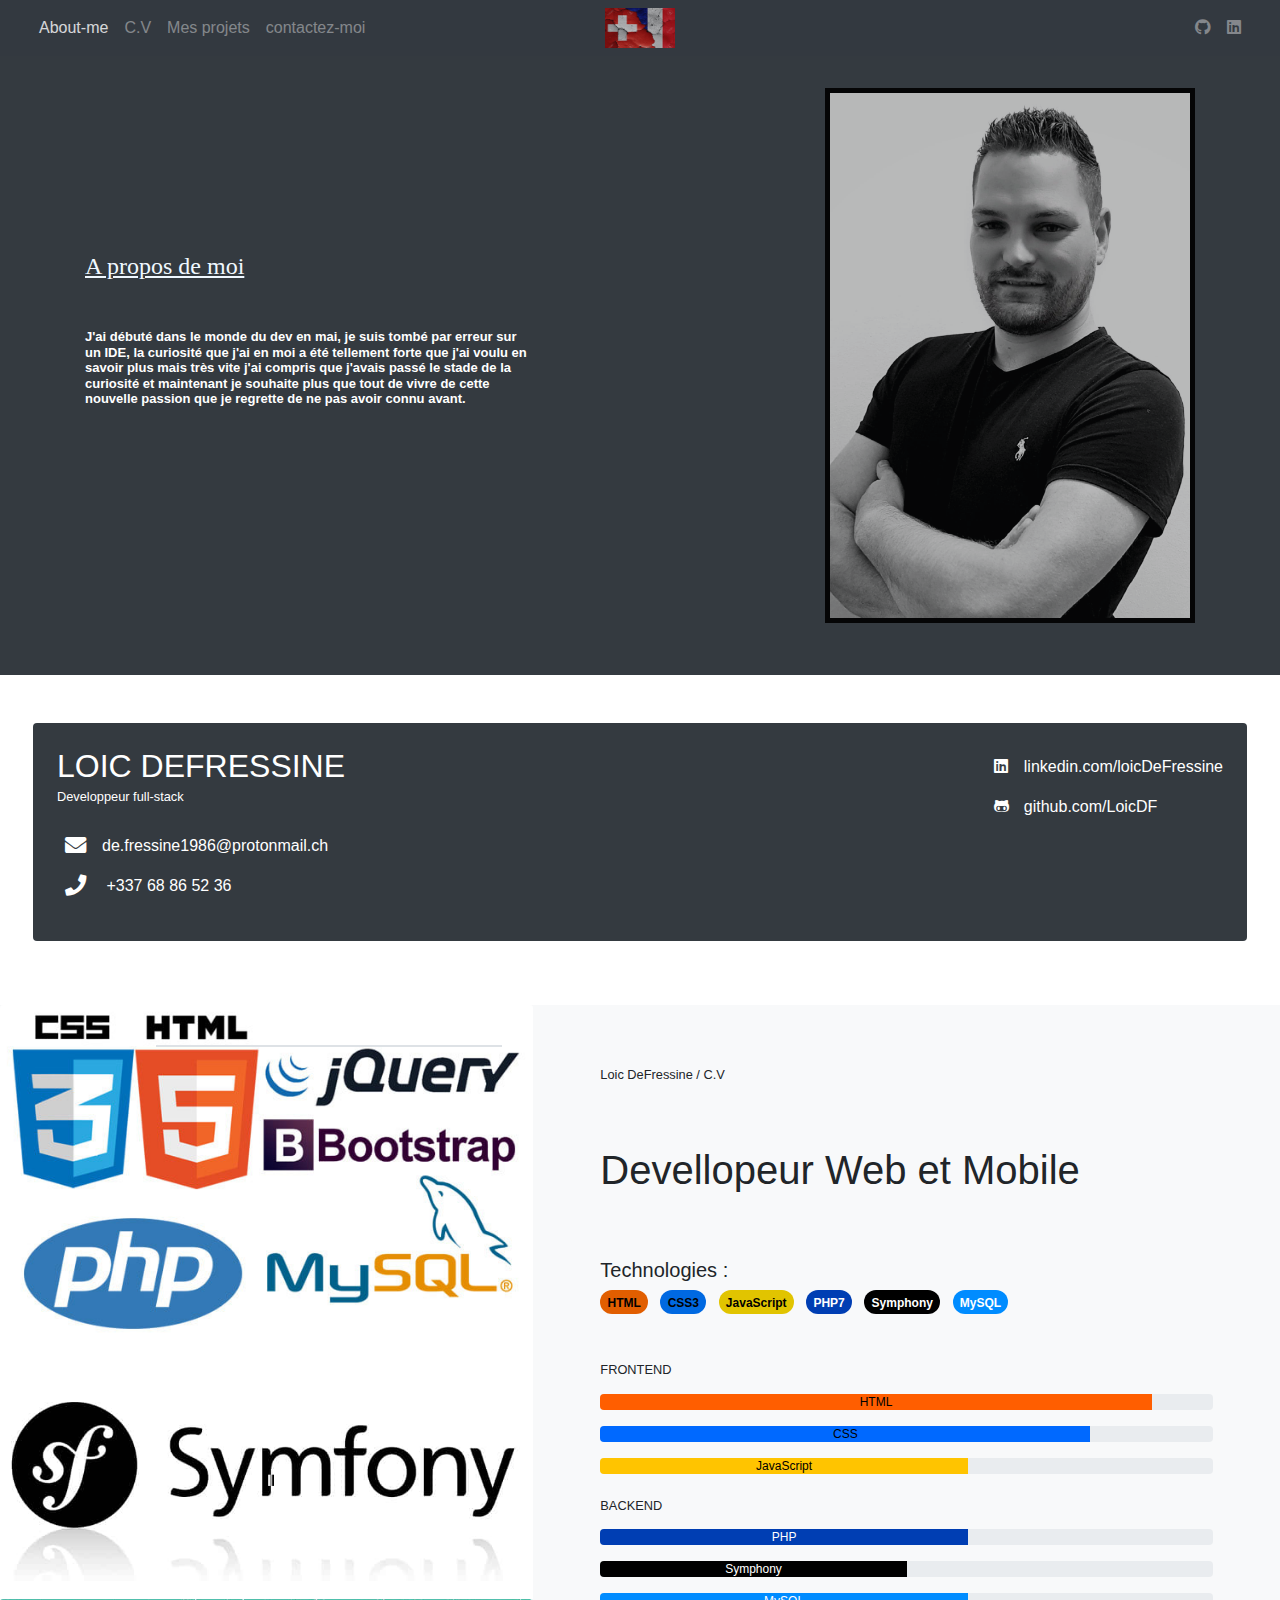
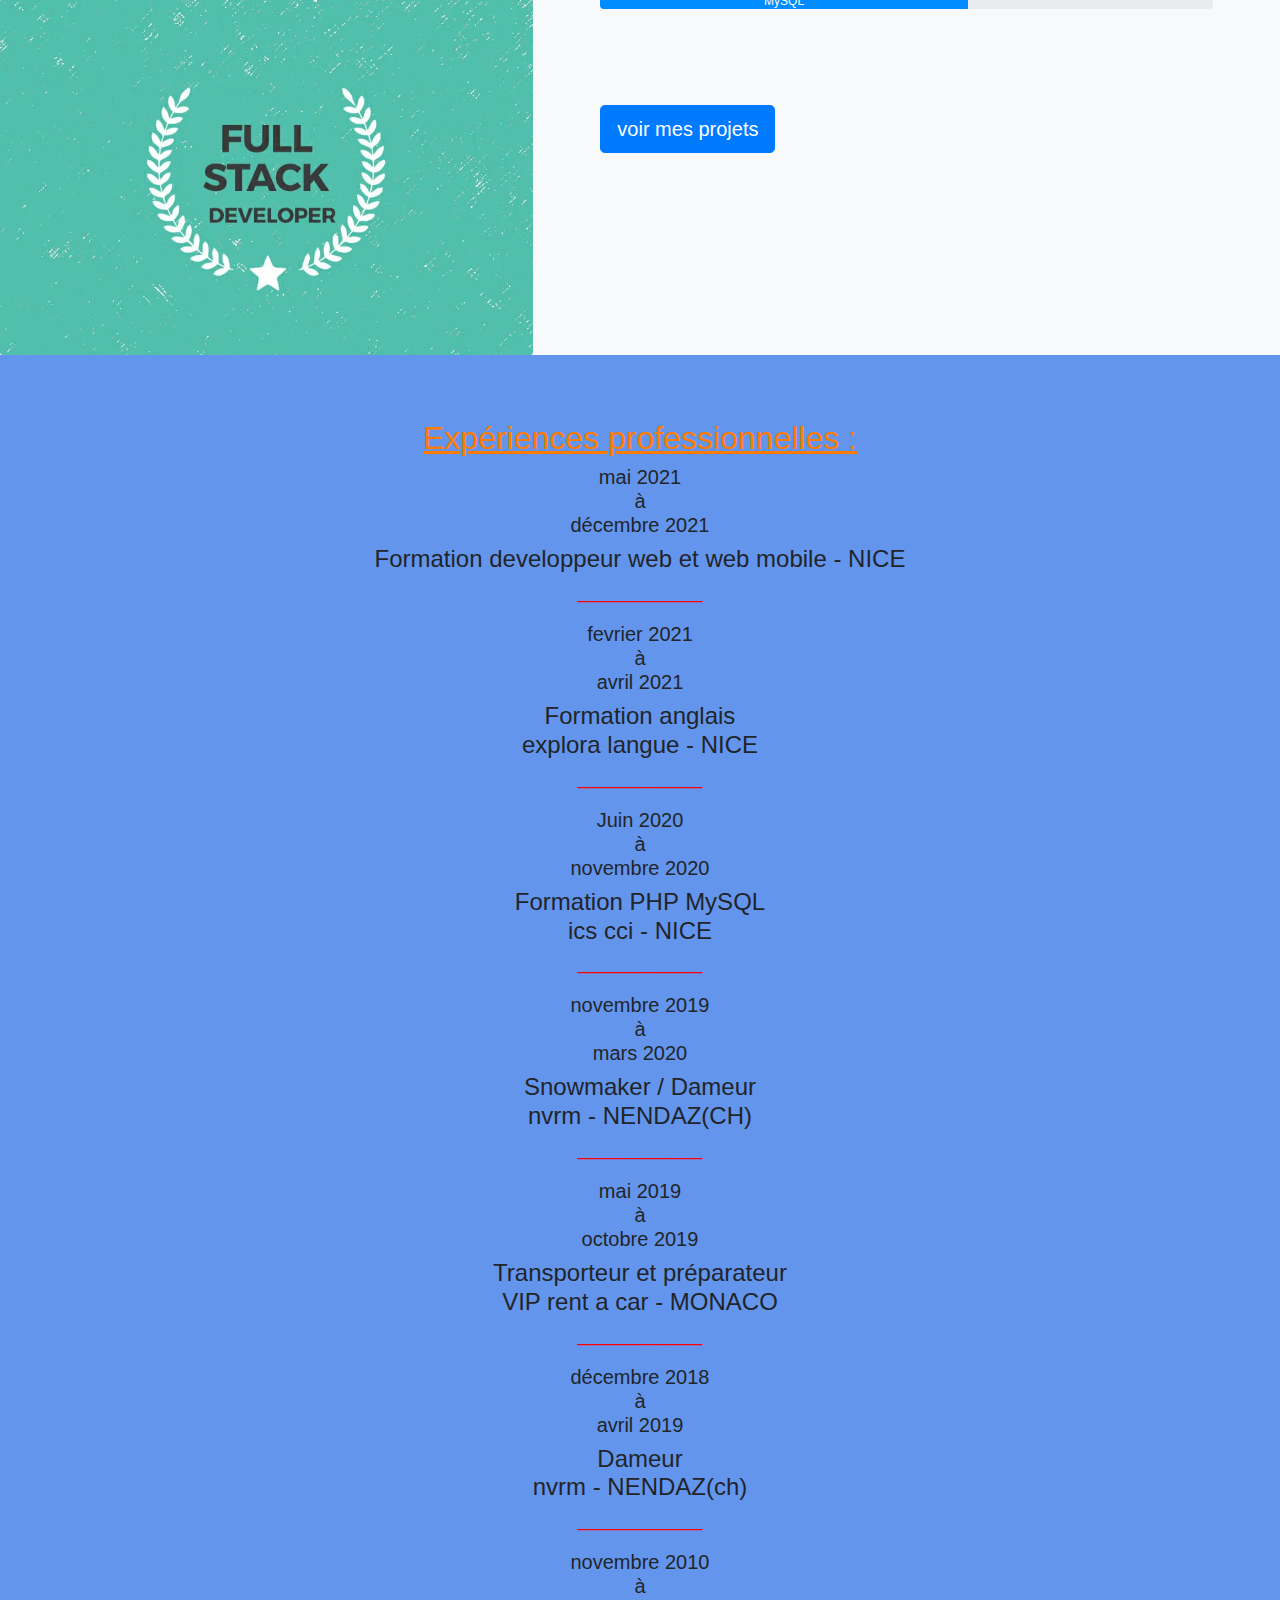
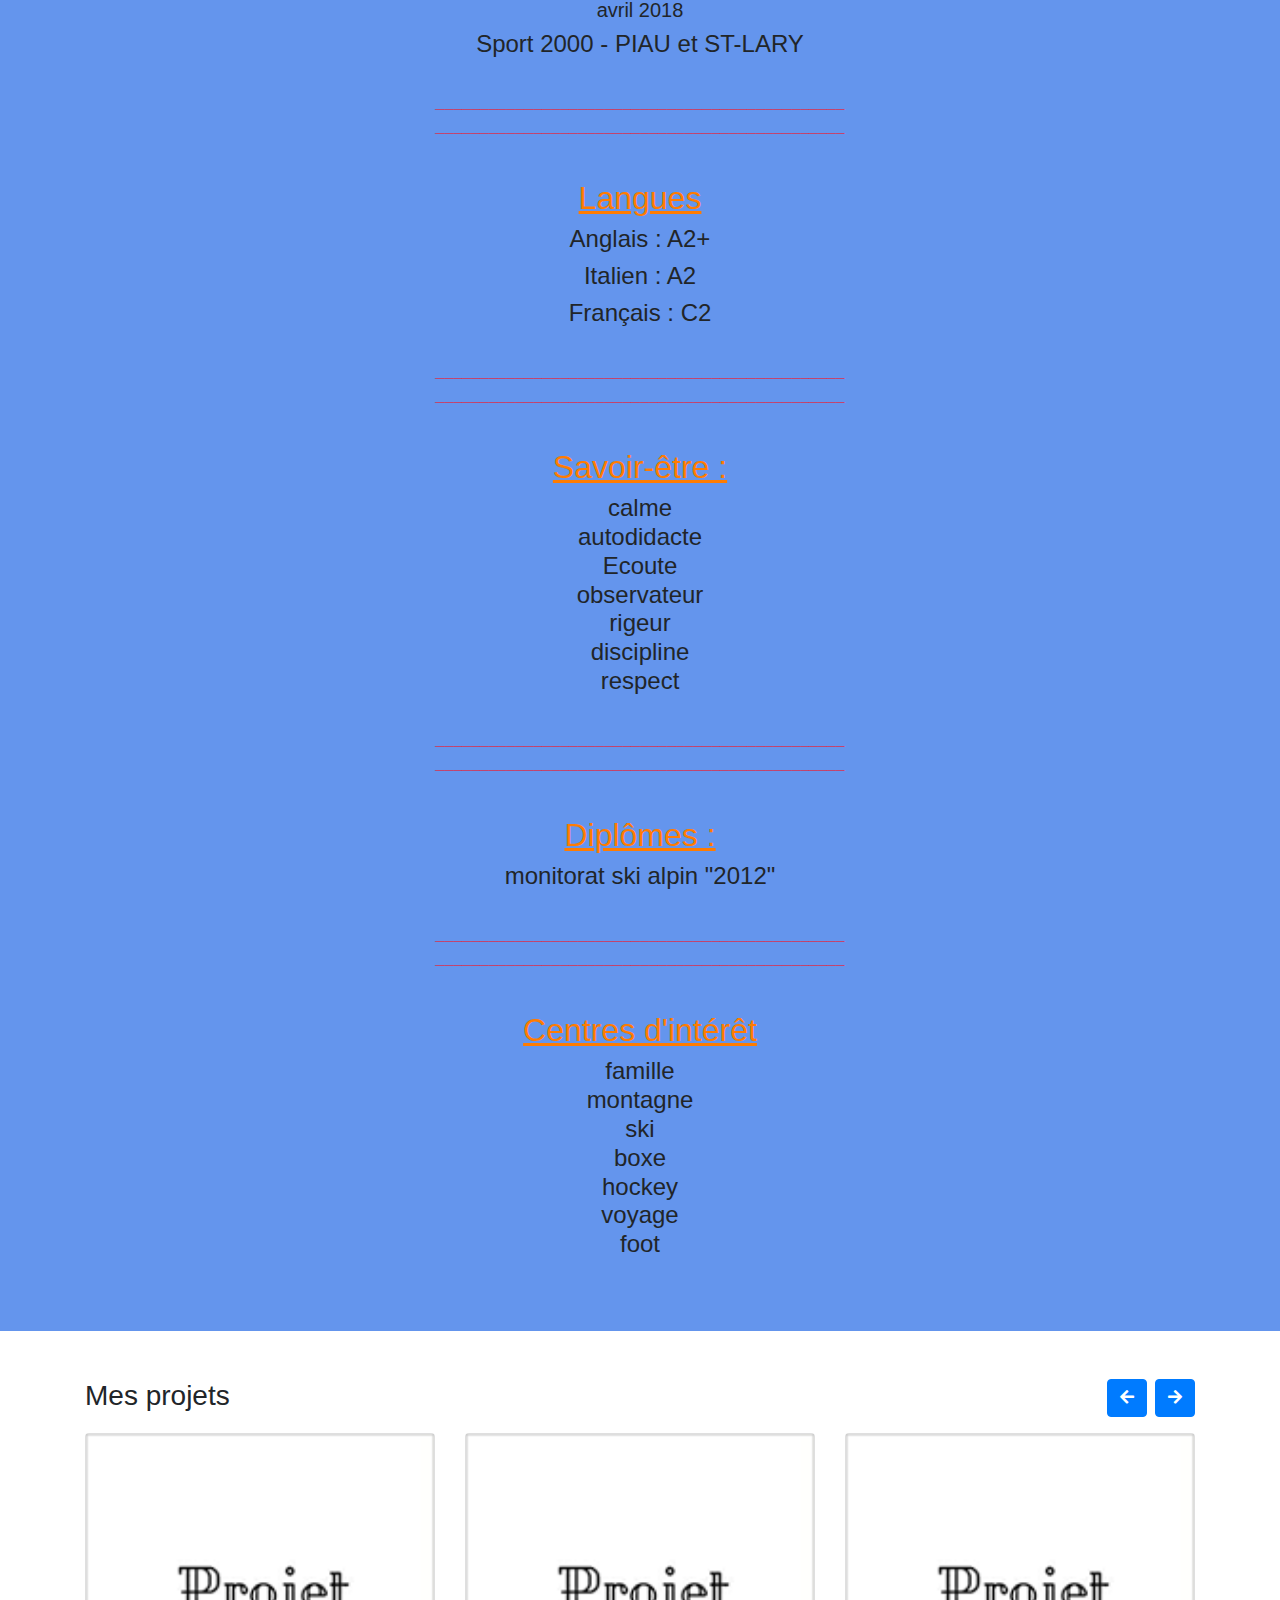
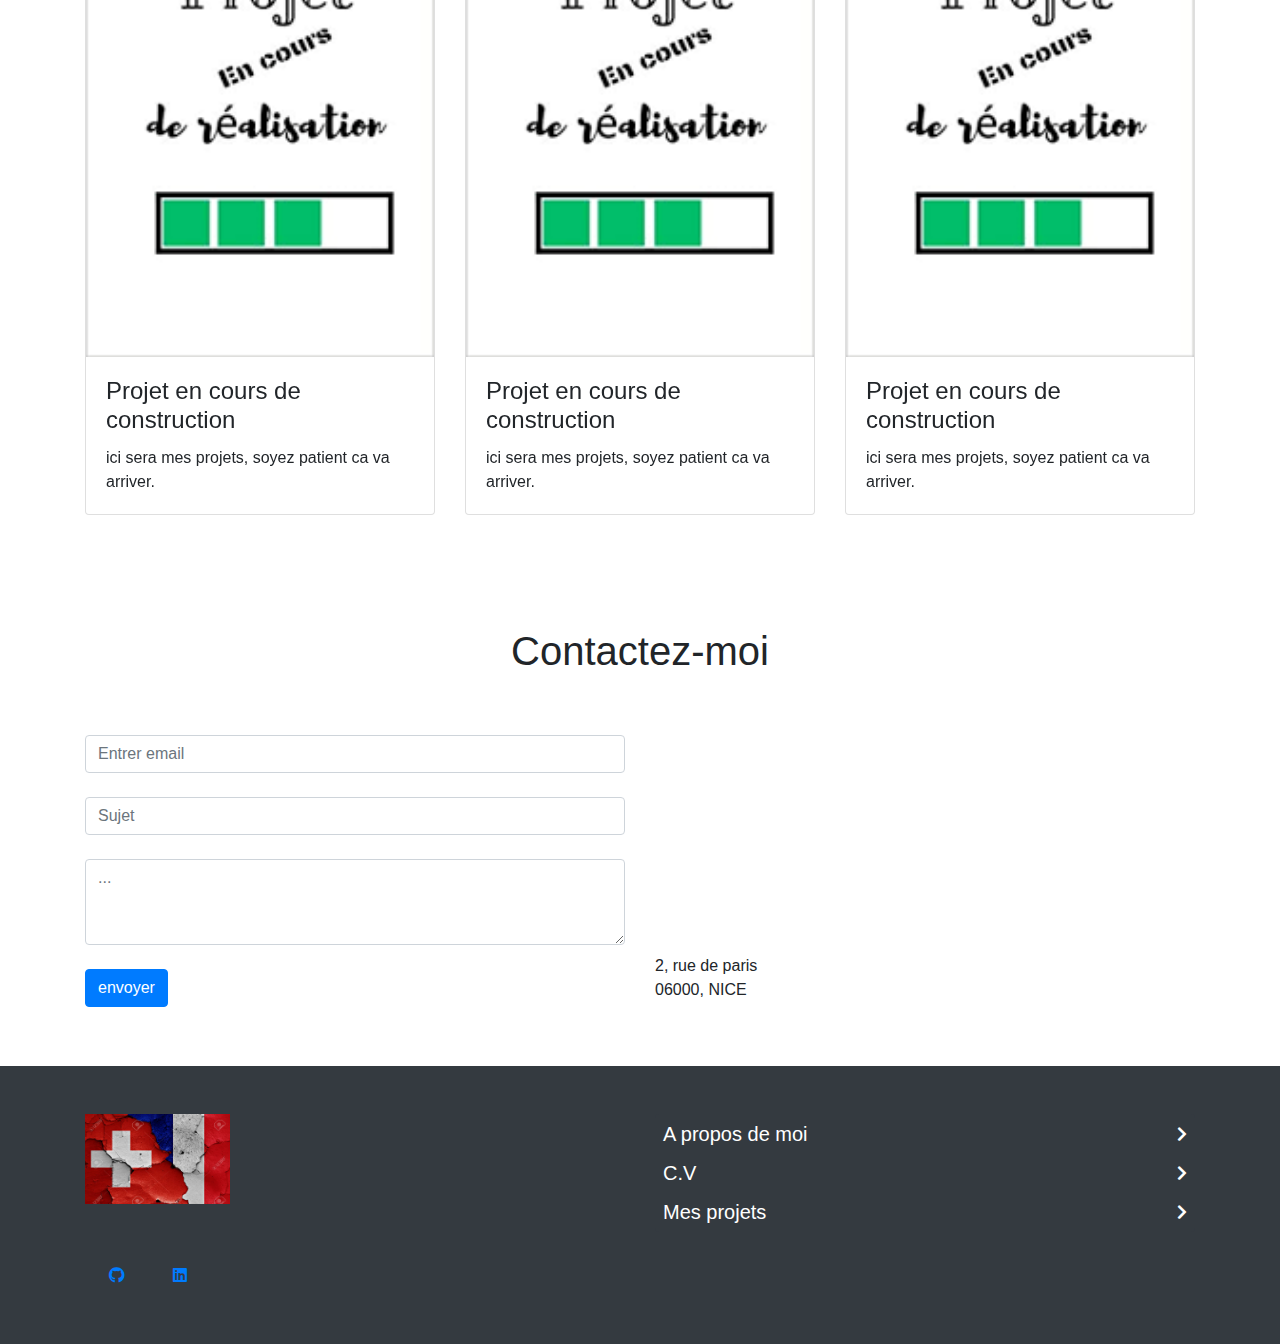
==== commit ec3e10ca: "CV.simplon" ====
--- a/cv-loic-bootstrap.html
+++ b/cv-loic-bootstrap.html
@@ -1,9 +1,8 @@
 <!DOCTYPE html>
-<html id="html1">
+<html >
   <head>
     <meta charset="UTF-8">
     <title>C.V Loic DeFressine</title>
-    <head>
       <meta charset="utf-8">
       <meta name="viewport" content="width=device-width, initial-scale=1, shrink-to-fit=no">
       <meta name="description" content="">
@@ -14,10 +13,10 @@
       <link rel="stylesheet" href="https://use.fontawesome.com/releases/v5.2.0/css/all.css">
 
       <!-- Plugins -->
-    </head>
+  </head>
     <body>
       <nav id="nav" class="navbar navbar-dark bg-dark navbar-expand-md ">
-        <div class="container">
+        <!-- <div class="container"> -->
           <button class="navbar-toggler" type="button" data-toggle="collapse" data-target="#navbarNav10" aria-controls="navbarNav10" aria-expanded="false" aria-label="Toggle navigation">
             <span class="navbar-toggler-icon"></span>
           </button>
@@ -26,7 +25,7 @@
               <img src="franco-suisse.jpg" height="40" width="70" alt="image">
             </a>
           </div>
-          <div id="navbar-haut" class="collapse navbar-collapse col-12 col-md-5 order-lg-1" id="navbarNav10">
+          <div id="navbarNav10" class="collapse navbar-collapse col-12 col-md-5 order-lg-1" id="navbarNav10">
             <ul class="navbar-nav col-5">
               <li class="nav-item active">
                 <a class="nav-link" href="#"> About-me<span class="sr-only">(current)</span></a>
@@ -64,7 +63,7 @@
               </a>
             </li>
           </ul>
-        </div>
+        <!-- </div> -->
       </nav>
       <section class="pt-5 pb-0 mt-0 align-items-center d-flex bg-dark cover ov-hidden" style="background-size: cover; min-height: 75vh; background-image: url(&quot;https://images.unsplash.com/photo-1477346611705-65d1883cee1e?ixlib=rb-0.3.5&amp;q=80&amp;fm=jpg&amp;crop=entropy&amp;cs=tinysrgb&amp;w=1980&amp;fit=max&amp;ixid=eyJhcHBfaWQiOjMyMDc0fQ&amp;s=c0d43804e2c7c93143fe8ff65398c8e9&quot;);">
         <div class="container  ">
@@ -185,7 +184,7 @@
                 </div>
               </div>
             </div>
-            <div class="col-md-7  pb-5 overflow-hidden bg-light">
+            <div class="col-md-7 pb-5 overflow-hidden bg-light">
               <div class="container-fluid p-md-1 d-flex align-items-center h-100">
                 <div class="row justify-content-center align-items-center h-100">
                   <div class="col-md-12  pt-5 pt-md-1 pb-5 overflow-hidden bg-light">
--- a/style.css
+++ b/style.css
@@ -1,13 +1,10 @@
-#html1{
+html{
     scroll-behavior: smooth;
     
 }
 
-
-#navbar-haut{
+#nav{
     white-space: nowrap;
-}
-#nav{
     position: fixed;
     width: 100%;
     z-index: 1;
